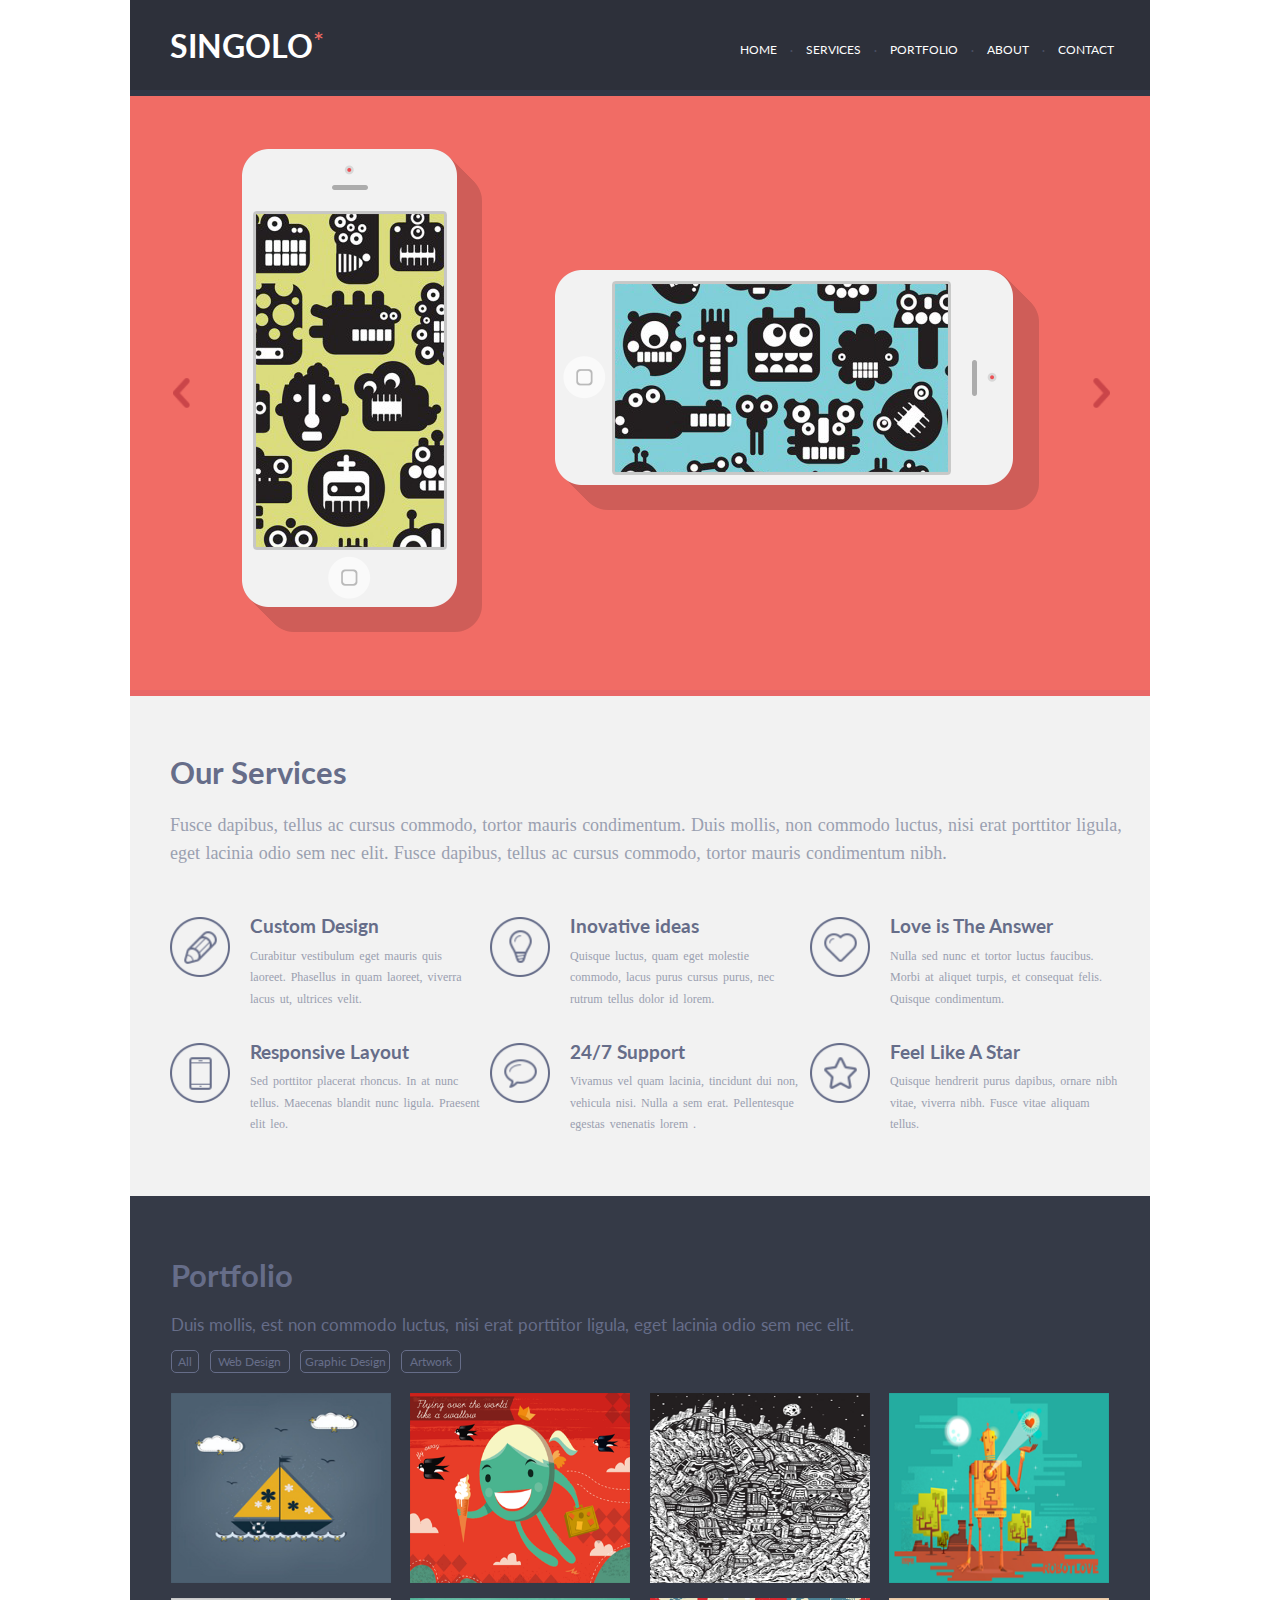
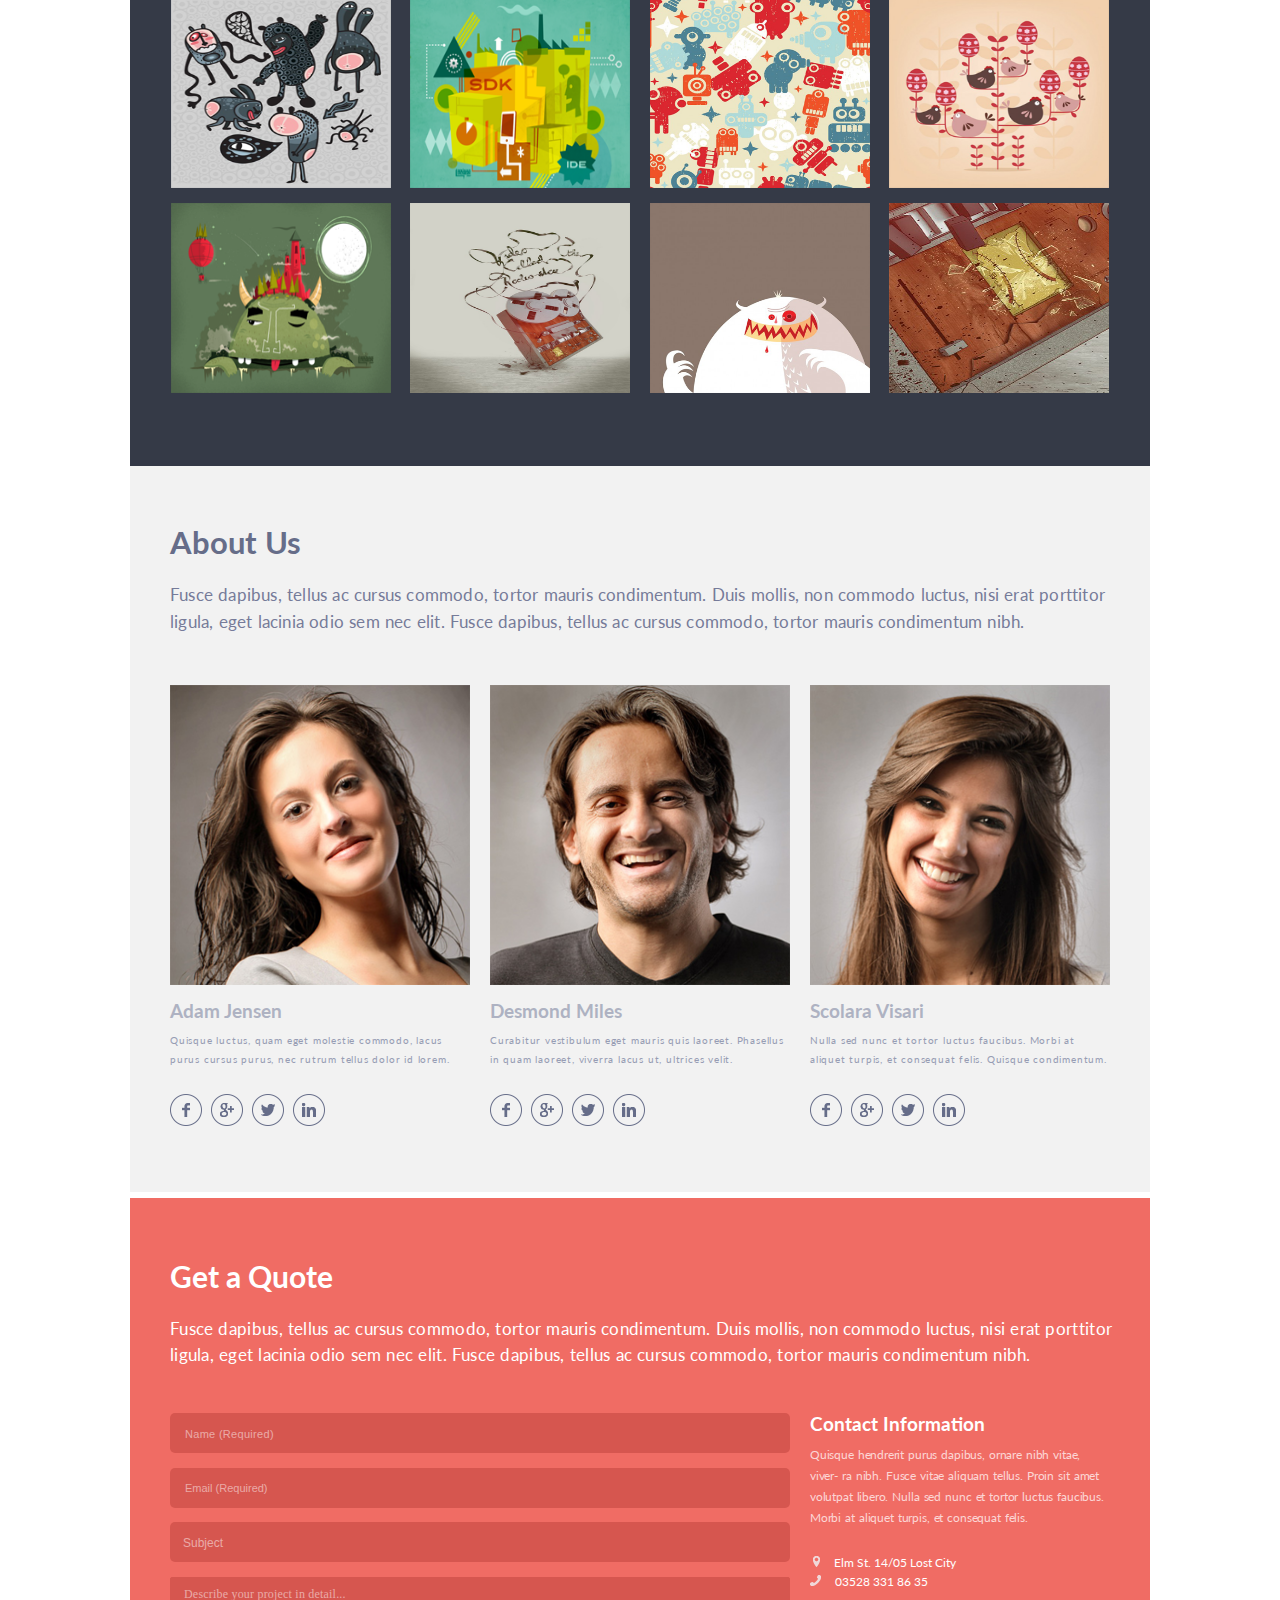
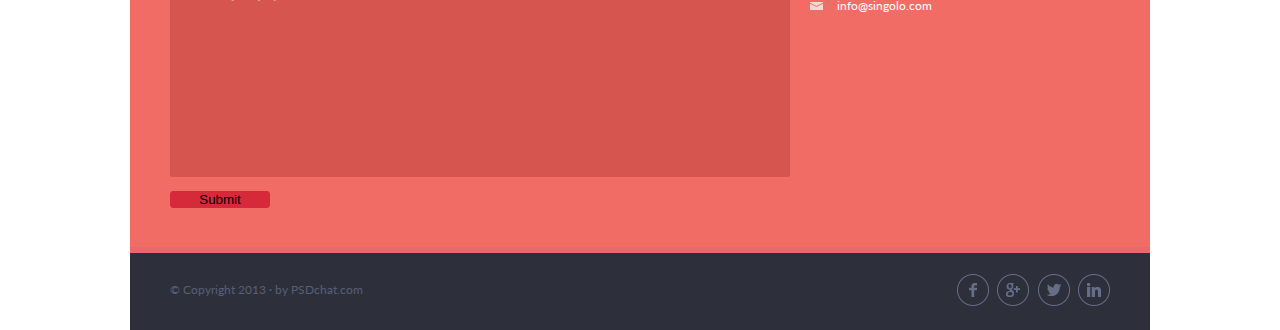
==== index.html @ 6104c2fb "All parts collected into one part" ====
<!DOCTYPE html>
<html lang="eng">
    <head>
        <meta charset="utf-8">
        <title>SINGOLO</title>
        <link rel="stylesheet" href="style.css">
        <link href="https://fonts.googleapis.com/css?family=Lato&display=swap" rel="stylesheet">
    </head>
    <body>
        <header class="navigation_section">
            <nav class="navigation_container"> 
                <div class="logo_name">
                    <h1>SINGOLO</h1>
                    <div>*</div>
                </div>
                <ul class="navigation_list">
                    <li><a href="#">HOME</a></li>
                    <li><a href="#">SERVICES</a></li>
                    <li><a href="#">PORTFOLIO</a></li>
                    <li><a href="#">ABOUT</a></li>
                    <li class="navigation_list-home"><a href="#">CONTACT</a></li>
                </ul>
            </nav>
        </header>
        <main>
            <section class="main_section-slides">
                <figure class="left_arrow_section">
                    <img src="./assets/chev.png" alt="chev" class="main-section_left-arrow">
                </figure>
                <figure class="main-section-phones">
                    <img src="./assets/iPhone123.png" alt="asd">
                </figure>
                <figure class="righ_arrow-section">
                    <img src="./assets/chevright.png" class="main-section_right-arrow">
                </figure>     
            </section>  
            <section class="service_box">
                <div class="services_main">
                    <div class="service_container">
                        <h2>Our Services</h2>
                        <article>
                            <p>
                                Fusce dapibus, tellus ac cursus commodo, 
                                tortor mauris condimentum. Duis mollis, 
                                non commodo luctus, nisi erat porttitor ligula, 
                                eget lacinia odio sem nec elit. Fusce dapibus, 
                                tellus ac cursus commodo, tortor mauris condimentum 
                                nibh.
                            </p>
                        </article>
                    </div>
                    <div class="service_section">
                        <ul class="service_section-list">
                            <li>
                                <img src="./assets/pen.png" alt="Pen">
                                <div>
                                    <h3>Custom Design</h3>
                                    <p>
                                        Curabitur vestibulum eget mauris quis laoreet. 
                                        Phasellus in quam laoreet, viverra lacus ut, 
                                        ultrices velit.
                                    </p>
                                </div>
                            </li>
                            <li>
                                <img src="./assets/idea.png" alt="idea">
                                <div>
                                    <h3>Inovative ideas</h3>
                                    <p>
                                        Quisque luctus, quam eget molestie commodo, 
                                        lacus purus cursus purus, nec rutrum tellus dolor 
                                        id lorem.
                                    </p>
                                </div>
                            </li>   
                            <li>
                                <img src="./assets/heart.png" alt="heart">
                                <div>
                                    <h3>Love is The Answer</h3>
                                    <p>
                                        Nulla sed nunc et tortor luctus faucibus.
                                        Morbi at aliquet turpis, 
                                        et consequat felis.
                                        Quisque condimentum.
                                    </p>
                                </div>
                            </li>
                            <li>
                                <img src="./assets/phone.png" alt="phone">
                                <div>
                                    <h3>Responsive Layout</h3>
                                    <p>
                                        Sed porttitor placerat rhoncus. 
                                        In at nunc tellus. 
                                        Maecenas blandit nunc ligula. 
                                        Praesent elit leo.
                                    </p>
                                </div>
                            </li>
                            <li>
                                <img src="./assets/chat.png" alt="chat">
                                <div>
                                    <h3>24/7 Support</h3>
                                    <p>
                                        Vivamus vel quam lacinia, 
                                        tincidunt dui non, 
                                        vehicula nisi. 
                                        Nulla a sem erat. 
                                        Pellentesque egestas venenatis lorem .
                                    </p>
                                </div>
                            </li>
                            <li>
                                <img src="./assets/star.png" alt="star">
                                <div>
                                    <h3>Feel Like A Star</h3>
                                    <p>
                                        Quisque hendrerit purus dapibus, 
                                        ornare nibh vitae, viverra nibh. 
                                        Fusce vitae aliquam tellus.
                                    </p>
                                </div>
                            </li>
                        </ul>
                    </div>
                </div>
            </section>
            <section class="portfollio_section">
                <div class="portfollion_container">
                    <h2>Portfolio</h2>
                    <p>
                        Duis mollis, est non commodo luctus,
                        nisi erat porttitor ligula, eget lacinia 
                        odio sem nec elit.
                    </p>
                    <ul class="portfollio_navigation-buttons">
                        <li class="portfollio_navigation-buttons-all">
                            <a href="#">All</a> 
                        </li>
                        <li class="portfollio_navigation-buttons-design">
                           <a href="#">Web Design</a> 
                        </li>
                        <li class="portfollio_navigation-buttons-graphic">
                           <a href="#">Graphic Design</a> 
                        </li>
                        <li class="portfollio_navigation-buttons-artwork">
                           <a href="#">Artwork</a>
                        </li>
                    </ul>
                    <ul class="portfollio_work-samples">
                        <li>
                            <img src="./assets/sheap.png" alt="sheap">
                        </li>
                        <li>
                            <img src="./assets/girl.png" alt="girl">
                        </li>
                        <li>
                            <img src="./assets/bigcity.png" alt="city">
                        </li>
                        <li>
                            <img src="./assets/robotlove.png" alt="robbot">
                        </li>
                        <li>
                            <img src="./assets/monsters1.png" alt="monsters">
                        </li>
                        <li>
                            <img src="./assets/city.png" alt="citybox">
                        </li>
                        <li>
                            <img src="./assets/robbots.png" alt="robbots">
                        </li>
                        <li>
                            <img src="./assets/birds.png" alt="birds">
                        </li>
                        <li>
                            <img src="./assets/monstercity.png" alt="monstercity">
                        </li>
                        <li>
                            <img src="./assets/boombox.png" alt="boombox">
                        </li>
                        <li>
                            <img src="./assets/crazymonster.png" alt="crazymonster">
                        </li>
                        <li>
                            <img src="./assets/oldsensor.png" alt="oldsensor">
                        </li>
                    </ul>
                </div>
                <div class="bottom_line"></div>
            </section>
            <section class="about_us-container">
                <h2>About Us</h2>
                <p class="about_us-description">
                    Fusce dapibus, tellus ac cursus commodo, 
                    tortor mauris condimentum. Duis mollis, 
                    non commodo luctus, nisi erat porttitor 
                    ligula, eget lacinia odio sem nec elit. 
                    Fusce dapibus, tellus ac cursus commodo, 
                    tortor mauris condimentum nibh.
                </p>
                <ul class="about_us-people">
                    <li>
                        <img src="./assets/adam.png" 
                        alt="adam">
                        <h3>Adam Jensen</h3>
                        <p>
                            Quisque luctus, quam eget molestie 
                            commodo, lacus purus cursus purus, 
                            nec rutrum tellus dolor id lorem.
                        </p>
                        <div>
                            <a href="#">
                                <img src="./assets/facebook.png" 
                                alt="facebook">
                            </a>
                            <a href="#">
                                <img src="./assets/google.png"
                                alt="google">
                            </a>
                            <a href="#">
                                <img src="./assets/twitter.png" 
                                alt="twitter">
                            </a>
                            <a href="#">
                                <img src="./assets/linkedin.png" 
                                alt="linkedin">
                            </a>
                        </div>
                    </li>
                    <li>
                        <img src="./assets/desmond1.png" alt="desmond1">
                        <h3>Desmond Miles</h3>
                        <p>
                            Curabitur vestibulum eget mauris 
                            quis laoreet. Phasellus in quam 
                            laoreet, viverra lacus ut, 
                            ultrices velit.
                        </p>
                        <div>
                            <a href="#">
                                <img src="./assets/facebook.png" 
                                alt="facebook">
                            </a>
                            <a href="#">
                                <img src="./assets/google.png"
                                alt="google">
                            </a>
                            <a href="#">
                                <img src="./assets/twitter.png" 
                                alt="twitter">
                            </a>
                            <a href="#">
                                <img src="./assets/linkedin.png" 
                                alt="linkedin">
                            </a>
                        </div>
                    </li>
                    <li>
                        <img src="./assets/scolara.png" alt="scolara">
                        <h3>Scolara Visari</h3>
                        <p>
                            Nulla sed nunc et tortor luctus 
                            faucibus. Morbi at aliquet turpis, 
                            et consequat felis. 
                            Quisque condimentum.
                        </p>
                        <div>
                            <a href="#">
                                <img src="./assets/facebook.png" 
                                alt="facebook">
                            </a>
                            <a href="#">
                                <img src="./assets/google.png"
                                alt="google">
                            </a>
                            <a href="#">
                                <img src="./assets/twitter.png" 
                                alt="twitter">
                            </a>
                            <a href="#">
                                <img src="./assets/linkedin.png" 
                                alt="linkedin">
                            </a>
                        </div>
                    </li>
                </ul>
            </section>
            <section class="quote-section">
                <h2 class="quote-title">Get a Quote</h2>
                <p class="quote-text">
                    Fusce dapibus, tellus ac cursus commodo, 
                    tortor mauris condimentum. Duis mollis, 
                    non commodo luctus, nisi erat porttitor ligula, 
                    eget lacinia odio sem nec elit. Fusce dapibus, 
                    tellus ac cursus commodo, tortor mauris condimentum nibh.
                </p>
                <div class="information-container">
                    <form class="contact-form" 
                        method="POST" target="_self">
                        <input id="Rname" name="name" type="text" 
                        required placeholder="Name (Required)">
                        <input  id="Remail" name="email" type="email" 
                        required placeholder="Email (Required)">
                        <input id="subject" name="subject" type="text" placeholder="Subject">
                        <textarea name="comment" class="comment-area" 
                        placeholder="Describe your project in detail..."></textarea>
                        <button class="information-container_button">
                            Submit
                        </button>
                    </form>
                    <div class="contact-information_section">
                        <article class="contact-information_text">
                            <h3>Contact Information</h3>
                            <p>
                                Quisque hendrerit purus dapibus, 
                                ornare nibh vitae, viver- ra nibh. 
                                Fusce vitae aliquam tellus. 
                                Proin sit amet volutpat libero. 
                                Nulla sed nunc et tortor luctus faucibus. 
                                Morbi at aliquet turpis, et consequat felis. 
                            </p>
                        </article>
                        <ul class="contact-container_list">
                            <li>
                                <img class="location" src="./assets/location.png" 
                                alt="location">
                                <a href="#">Elm St. 14/05 Lost City </a>
                            </li>
                            <li>
                                <img src="./assets/phone1.png"
                                alt="phone">
                                <a href="tel:03528 331 86 35">03528 331 86 35</a>
                            </li>
                            <li  class="mail">
                                <img src="./assets/mail.png" 
                                alt="mail">
                                <a href="mailto:info@singolo.com">info@singolo.com</a>
                            </li>
                        </ul>
                    </div>
                </div>
            </section>
        </main>
        <footer>
            <div class="footer-container">
                <p>© Copyright 2013 · by PSDchat.com</p>
                <ul class="footer-contacts">
                    <a href="#">
                        <img src="./assets/facebook.png" 
                        alt="facebook">
                    </a>
                    <a href="#">
                        <img src="./assets/google.png"
                        alt="google">
                    </a>
                    <a href="#">
                        <img src="./assets/twitter.png" 
                        alt="twitter">
                    </a>
                    <a href="#">
                        <img src="./assets/linkedin.png" 
                        alt="linkedin">
                    </a>
                </ul>
            </div>
        </footer> 
    </body>
</html>
---- style.css ----
* {
    box-sizing: border-box;
    margin: 0;
    padding: 0;
}


body {
    display: flex;
    margin: 0 auto;
    flex-direction: column;
    width: 1020px;
    font-family: 'Lato';
}

.navigation_section {
    height: 96px;
    background-color: #323746;
}

.logo_name {
    display: flex;
}

.logo_name h1 {
    color: white;
}


.logo_name div {
    font-size: 1.6em;
    color: #F06C64;
}

.navigation_container {
    height: 90px;
    background-color: #2D303A;
    display: flex;
    justify-content: space-between;
    align-items: center;
    padding: 0px 40px;
}

.navigation_list {
    display: flex;
    justify-content: space-between;
    width: 375px;
    list-style: none;
    margin-top: 5px;
    padding-left: 5px;
}

.navigation_list li ::after {
    list-style: none;
    content: "\2022";
    position: relative;
    bottom: 1px;
    font-size: 5px;
    text-align: center;
    color: rgb(73, 78, 98); 
    padding: 0px 13.5px 0px 12.5px;
}

.navigation_list-home   ::after {
    display: none;
}

.navigation_list li a {
    font-size: 12px;
    color: white;
    text-decoration: none;
}

.navigation_list li  :hover {
    color: #F06C64;
    transition: 0.1s ease-in-out all;
}

.main_section-slides {
    display: flex;
    justify-content: space-around;
    align-items: center;
    height: 600px;
    background-color: #F16C65;
    border-bottom: 6px #E96767 solid ;
}

.main-section-phones {
    display: flex;
    align-items: center;
    padding: 9px 2px 0px 0px;
}

.left_arrow_section {
    height: 30px;
    width: 30px;
    margin-left: 23px;
}

.righ_arrow-section {
    height: 30px;
    width: 30px;
    margin-right: 8px;
}

.main-section_left-arrow {
    height: 30px;
    font-weight: bold;
}

.main-section_right-arrow {
    height: 30px;
    font-weight: bold;
}

.righ_arrow-section :hover {
    cursor: pointer;
    background-color: rgba(240,240,240, 0.3);
}

.left_arrow_section :hover {
    cursor: pointer;
    background-color: rgba(240,240,240, 0.3);
}


.service_box {
    height: 500px;
    padding: 57px 20px 57px 40px;
    background-color: #F2F2F2;
}

.service_container h2 {
    font-size: 31px;
    color: #666D89;
}

.service_container article p {
    font-family: Lato Light;
    font-size: 18px;
    margin: 20px 0px 50px 0px;
    line-height: 28px;
    word-spacing: 0.9px;
    color: #9AA0B0;
}

.service_section {
    width: 100%;
}

.service_section-list {
    display: flex;
    flex-wrap: wrap;
}

.service_section-list li {
    display: flex;
    max-width: 310px;
    min-height: 85px;
    margin: 0px 10px 32px 0px;
}

.service_section-list li div h3 {
    color: #666D89;
    line-height: 1;
    margin-bottom: 10px;
}

.service_section-list li div p {
    font-family: Lato Regular;
    font-size: 12px;
    word-spacing: 2px;
    line-height: 1.8;
    color: #9AA0B0;
}

.service_section-list li img {
    margin-right: 20px;
    width: 60px;
    height: 60px;
}

.portfollio_section {
    background-color: #2D2F3B;
}

.portfollion_container {
    padding: 62px 41px 45px 41px;
    height: 870px;
}


.portfollio_section h2 {
    font-size: 31px;
    color: #666D89;
}

.portfollio_section p {
    font-size: 17px;
    margin: 20px 0px 14px 0px;
    word-spacing: 1.1px;
    color: #666D89;
}

.portfollio_navigation-buttons {
    width: 290px;
    display: flex;
    list-style-type: none;
    justify-content: space-between;
}

.portfollio_navigation-buttons li {
    border: 1px #666D89 solid;
    border-radius: 5px;
    font-size: 12px;
}

.portfollio_navigation-buttons li :hover {
    border: 1px white solid;
    color: white;
    border-radius: 5px;
    transition: 0.1s ease-in-out all;
}

.portfollio_navigation-buttons-all {
    width: 28px;
    height: 23px;
}

.portfollio_navigation-buttons-design {
    width: 80px;
}

.portfollio_navigation-buttons-graphic {
    width: 90px;
}

.portfollio_navigation-buttons-artwork {
    width: 60px;
}

.portfollio_navigation-buttons li a {
    text-decoration: none;
    color: #676E89;
    width: 100%;
    height: 100%;
    display: flex;
    justify-content: center;
    align-items: center;
}

.portfollio_work-samples {
    display: flex;
    justify-content: space-between;
    flex-wrap: wrap;
    list-style-type: none; 
}

.portfollio_work-samples li {
    margin-bottom: 18px;
}

.portfollio_work-samples li img {
    width: 220px;
    height: 192px;
}

.bottom_line {
    height: 6px;
    background-color: #323746;
    width: 100%;
}

.about_us-container {
    height: 735px;
    padding: 57px 40px;
    background-color: #F2F2F2;
    border-bottom: 6px white solid;
}

.about_us-container h2 {
    font-size: 31px;
    color: #666D89;
}

.about_us-description {
    font-size: 17px;
    padding: 20px 0px 50px 0px;
    line-height: 27px;
    word-spacing: 1px;
    letter-spacing: 0.2px;
    color: #767B99;
}

.about_us-people {
    display: flex;
    justify-content: space-between;
    list-style: none;
}

.about_us-people li {
    display: flex;
    flex-direction: column;
    width: 300px;
}

.about_us-people li img {
    width: 300px;
    height: auto;
}

.about_us-people li h3 {
    margin 15px 0px 9px 0px;
    color: #AEB2C2;
}

.about_us-people li  p {
    font-size: 10px;
    letter-spacing: 0.8px;
    line-height: 19px;
    color: #979DB4;
}

.about_us-people li div {
    display: flex;
    justify-content: space-between;
    width: 155px;
    padding-top: 25px;
}

.about_us-people li div a {
    text-decoration: none;
}

.about_us-people li div a img {
    width: 32px;
    height: 32px;
}

.about_us-people li div a img:hover {
    background-color: #C7CFF2;
    border-radius: 31px;
}

.portfollio_section {
    background-color: #323746;
    height: 870px;
}

.portfollion_container {
    height: 864px;
    padding: 60px 41px 45px 41px;
    background-color: #353a47;
}

.portfollion_container h2 {
    font-size: 31px;
    color: #666D89;
}

.portfollion_container p {
    font-size: 17px;
    margin: 20px 0px 15px 0px;
    word-spacing: 1.1px;
    color: #666D89;
}

.portfollio_navigation-buttons {
    width: 290px;
    display: flex;
    list-style-type: none;
    justify-content: space-between;
}

.portfollio_navigation-buttons li {
    border: 1px #666D89 solid;
    border-radius: 5px;
    font-size: 12px;
}

.portfollio_navigation-buttons li :hover {
    border: 1px white solid;
    color: white;
    border-radius: 5px;
    transition: 0.1s ease-in-out all;
}

.portfollio_navigation-buttons-all {
    width: 28px;
    height: 23px;
}

.portfollio_navigation-buttons-design {
    width: 80px;
}

.portfollio_navigation-buttons-graphic {
    width: 90px;
}

.portfollio_navigation-buttons-artwork {
    width: 60px;
}

.portfollio_navigation-buttons li a {
    text-decoration: none;
    color: #676E89;
    width: 100%;
    height: 100%;
    display: flex;
    justify-content: center;
    align-items: center;
}

.portfollio_work-samples {
    display: flex;
    justify-content: space-between;
    flex-wrap: wrap;
    list-style-type: none;
    padding-top: 20px;  
}

.portfollio_work-samples li {
    margin-bottom: 12px;
}

.portfollio_work-samples li img {
    width: 220px;
    height: 190px;
}

.about_us-container {
    height: 732px;
  }
  
  .about_us-section {
    height: 729px;
    padding: 57px 40px;
    background-color: #F2F2F2;
  }
  
  .about_us-container h2 {
    font-size: 31px;
    color: #666D89;
  }
  
  .about_us-description {
    font-size: 17px;
    padding: 20px 0px 50px 0px;
    line-height: 27px;
    word-spacing: 1px;
    letter-spacing: 0.2px;
  }
  
  .about_us-people {
    display: flex;
    justify-content: space-between;
    list-style: none;
  }
  
  .about_us-people li {
    display: flex;
    flex-direction: column;
    width: 300px;
  }
  
  .about_us-people li img {
    width: 300px;
    height: auto;
  }
  
  .about_us-people li h3 {
    padding: 15px 0px 9px 0px;
    color: #AEB2C2;
  }
  
  .about_us-people li  p {
    font-size: 10px;
    letter-spacing: 0.8px;
    line-height: 19px;
    color: #979DB4;
  }
  
  .about_us-people li div {
    display: flex;
    justify-content: space-between;
    width: 155px;
    padding-top: 25px;
  }
  
  .about_us-people li div a {
    text-decoration: none;
  }
  
  .about_us-people li div a img {
    width: 32px;
    height: 32px;
}
  

.quote-section {
    color: white;
    height: 655px;
    background-color: #F06C64;
    border-bottom: 6px solid #EA676B;
    padding: 60px 40px;
}

.quote-title {
    font-size: 30px;
}

.quote-text {
    margin: 22px 0px 45px 0px;
    width: 945px;
    line-height: 26px;
    word-spacing: 0.7px;
    letter-spacing: 0.3px;
    font-size: 17px;
}

.information-container {
    display: flex;
}

.contact-form {
    display: flex;
    flex-direction: column;
    justify-content: space-between;
    height: 395px;  
}

.contact-form input {
    border-radius: 5px;
    border: 0px solid #D6564F;
    background-color: #D6564F;
    width: 620px;
    height: 40px;
}

#Rname::-webkit-input-placeholder{
    color:rgba(255,255,255, 0.5);
    padding-left: 15px;
    font-size: 11px;
    letter-spacing: 0.3px;
}

#Remail::-webkit-input-placeholder {
    color:rgba(255,255,255, 0.5);
    padding-left: 15px;
    font-size: 11px;   
}

#subject::-webkit-input-placeholder {
    color:rgba(255,255,255, 0.5);
    padding-left: 13px;
    font-size: 12px;  
}

.contact-form textarea {
    border-radius: 2px;
    border: 1px solid #D6564F;
    background-color: #D6564F;
    height: 200px;   
    resize: none;
}

.contact-form textarea::-webkit-input-placeholder {
    color:rgba(255,255,255, 0.5);
    padding-top: 9px;
    padding-left: 13px;
    font-size: 12px;   
    font-family: 'Lato Light';
    letter-spacing: 0.2px;
}

.information-container_button {
    border-radius: 3px;
    border: 1px solid #D62A3B;
    width: 100px;
    background-color: #D62A3B;
}

.information-container_button:hover {
    cursor: pointer;
    background-color: red;
    color: white;
    transition: 0.5s ease-in-out all;
}

.contact-information_section {
    width: 305px;
    height: 195px;
    margin-left: 20px;
}

.contact-information_text p {
    margin-top: 9px;
    font-size: 12px;
    line-height: 21px;
    color: rgb(252,214,213);
    letter-spacing: -0.2px;
    word-spacing: 1.4px;
}

.contact-container_list {
    margin-top: 23px;
    display: flex;
    flex-direction: column;
    list-style: none;
}

.location {
    margin-left: 3px;
}

.mail {
    margin-top: 5px;
}

.contact-container_list img {
   margin-right: 10px;
}

.contact-container_list a {
    text-decoration: none;
    color: white;
    font-size: 12px;
}

.footer-container {
    padding: 0 40px;
    display: flex;
    justify-content: space-between;
    align-items: center;
    height: 77px;
    background-color: rgb(45,48,58);
}

.footer-container p {
    margin: 0px 5px 5px 0px;
    font-size: 12px;
    color: rgb(88,94,117);
}

.footer-contacts {
    width: 153px;
    display: flex;
    justify-content: space-between;
}

.footer-contacts img:hover {
    background-color: rgb(32,34,58);
    border-radius: 31px;
}
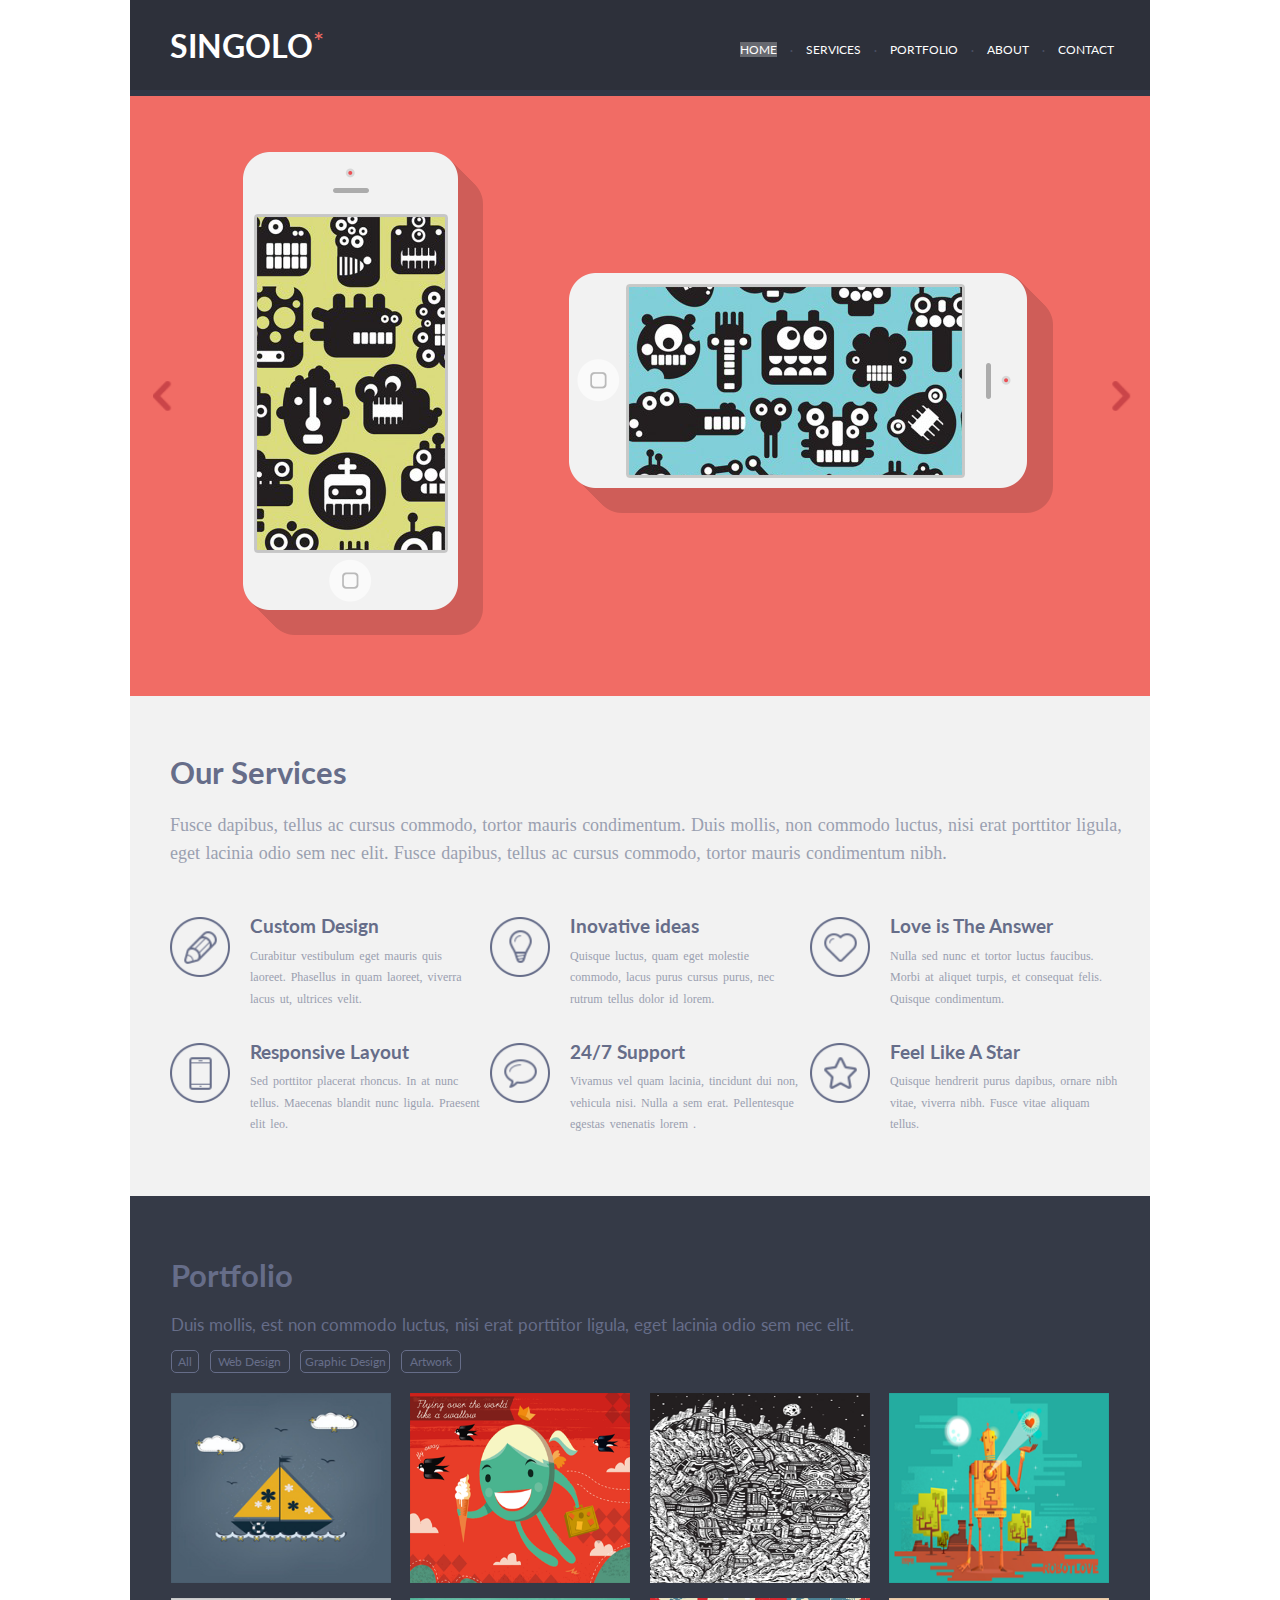
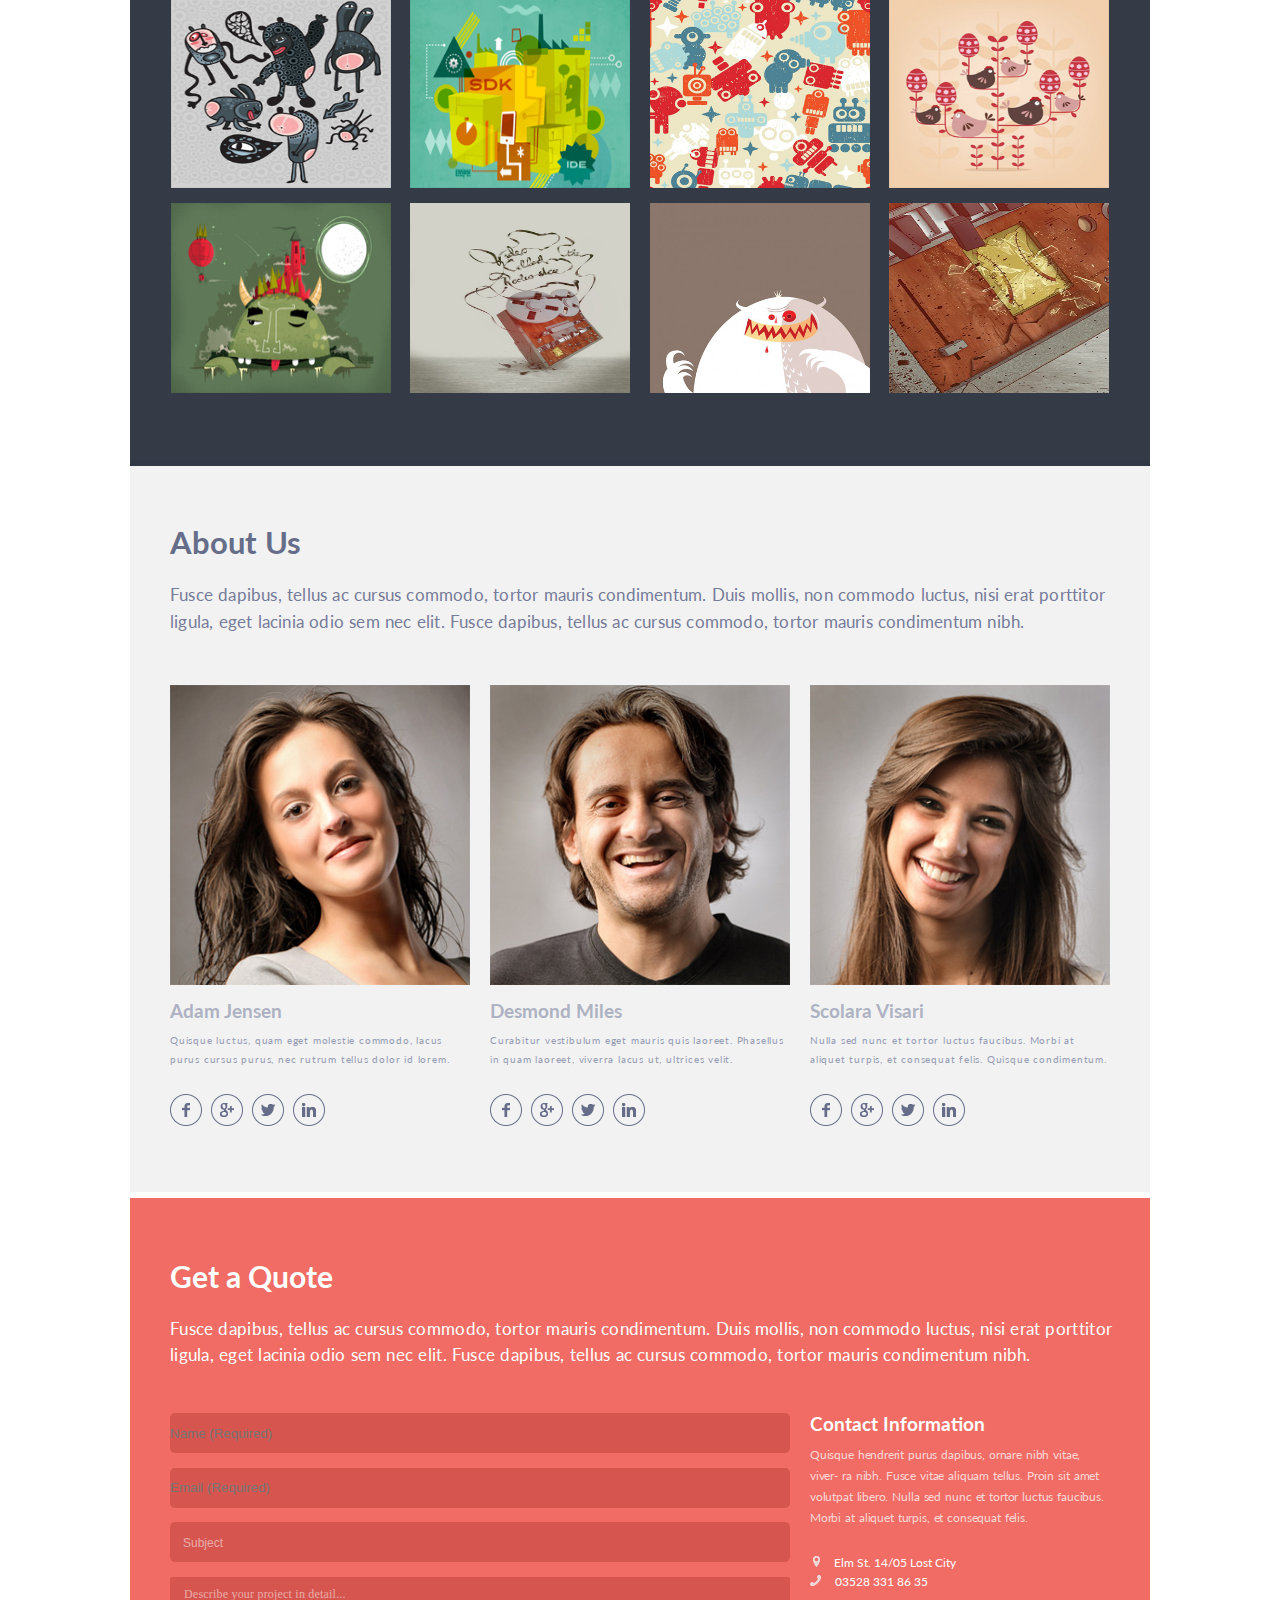
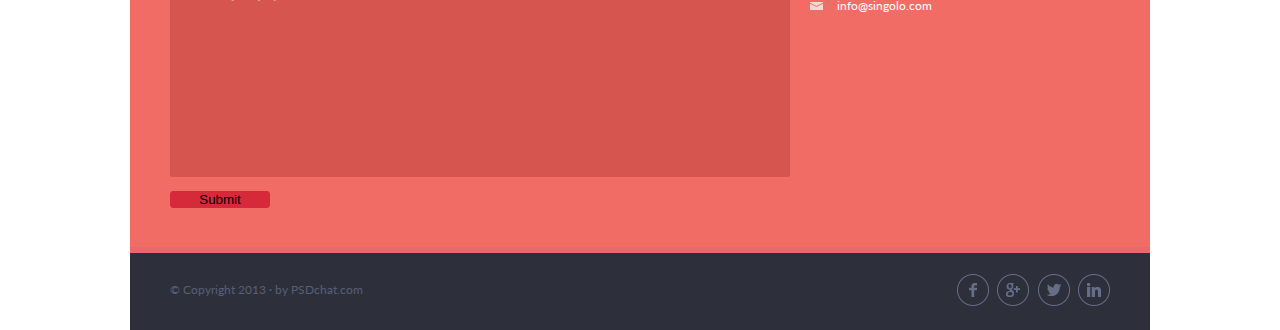
==== commit 415a51af: "Add: Singolo DOM (slider, random portfolio, popUP)" ====
--- a/index.html
+++ b/index.html
@@ -13,28 +13,38 @@
                     <h1>SINGOLO</h1>
                     <div>*</div>
                 </div>
-                <ul class="navigation_list">
-                    <li><a href="#">HOME</a></li>
-                    <li><a href="#">SERVICES</a></li>
-                    <li><a href="#">PORTFOLIO</a></li>
-                    <li><a href="#">ABOUT</a></li>
-                    <li class="navigation_list-home"><a href="#">CONTACT</a></li>
+                <ul id="menu" class="navigation_list">
+                    <li><a class="navigation_list-active" href="#">HOME</a></li>
+                    <li><a href="#service_box">SERVICES</a></li>
+                    <li><a href="#portfollion_container">PORTFOLIO</a></li>
+                    <li><a href="#about_us-container">ABOUT</a></li>
+                    <li class="navigation_list-home"><a href="#quote-section">CONTACT</a></li>
                 </ul>
             </nav>
         </header>
         <main>
             <section class="main_section-slides">
                 <figure class="left_arrow_section">
-                    <img src="./assets/chev.png" alt="chev" class="main-section_left-arrow">
+                    <img id="left-arrow" src="./assets/chev.png" alt="chev" class="main-section_left-arrow">
                 </figure>
-                <figure class="main-section-phones">
-                    <img src="./assets/iPhone123.png" alt="asd">
+                <figure id="firstFigure" class="main-section-phones">
+                    <img id="leftPhone" 
+                    data-next-img="iPhone-Vertical-offscreen.png" 
+                    class="vertical-phone" 
+                    src="./assets/iPhone-Vertical.png" alt="phone1"> 
+                    <img id="horizontal-phone" class="horizontal-phone"
+                    data-next-img="iPhone-Horizontal-offscreen.png"
+                    src="./assets/iPhone-Horizontal1.png" 
+                    alt="phone">
                 </figure>
-                <figure class="righ_arrow-section">
+                <figure id="secondFigure" class="second-slider hidden">
+                    <img src="./assets/Slider.png" alt="Slider">
+                </figure>     
+                <figure id="right-arrow" class="right_arrow-section">
                     <img src="./assets/chevright.png" class="main-section_right-arrow">
-                </figure>     
+                </figure>
             </section>  
-            <section class="service_box">
+            <section id="service_box" class="service_box">
                 <div class="services_main">
                     <div class="service_container">
                         <h2>Our Services</h2>
@@ -126,25 +136,25 @@
                 </div>
             </section>
             <section class="portfollio_section">
-                <div class="portfollion_container">
+                <div id='portfollion_container' class="portfollion_container">
                     <h2>Portfolio</h2>
                     <p>
                         Duis mollis, est non commodo luctus,
                         nisi erat porttitor ligula, eget lacinia 
                         odio sem nec elit.
                     </p>
-                    <ul class="portfollio_navigation-buttons">
+                    <ul id="portfollio"  class="portfollio_navigation-buttons">
                         <li class="portfollio_navigation-buttons-all">
-                            <a href="#">All</a> 
+                            <a href="#portfollion_container">All</a> 
                         </li>
                         <li class="portfollio_navigation-buttons-design">
-                           <a href="#">Web Design</a> 
+                           <a href="#portfollion_container">Web Design</a> 
                         </li>
                         <li class="portfollio_navigation-buttons-graphic">
-                           <a href="#">Graphic Design</a> 
+                           <a href="#portfollion_container">Graphic Design</a> 
                         </li>
                         <li class="portfollio_navigation-buttons-artwork">
-                           <a href="#">Artwork</a>
+                           <a href="#portfollion_container">Artwork</a>
                         </li>
                     </ul>
                     <ul class="portfollio_work-samples">
@@ -188,7 +198,7 @@
                 </div>
                 <div class="bottom_line"></div>
             </section>
-            <section class="about_us-container">
+            <section id="about_us-container" class="about_us-container">
                 <h2>About Us</h2>
                 <p class="about_us-description">
                     Fusce dapibus, tellus ac cursus commodo, 
@@ -285,7 +295,7 @@
                     </li>
                 </ul>
             </section>
-            <section class="quote-section">
+            <section id="quote-section" class="quote-section">
                 <h2 class="quote-title">Get a Quote</h2>
                 <p class="quote-text">
                     Fusce dapibus, tellus ac cursus commodo, 
@@ -296,15 +306,15 @@
                 </p>
                 <div class="information-container">
                     <form class="contact-form" 
-                        method="POST" target="_self">
-                        <input id="Rname" name="name" type="text" 
+                        target="_self">
+                        <input class="contact_form-input" id="contactName" name="name" type="text" 
                         required placeholder="Name (Required)">
-                        <input  id="Remail" name="email" type="email" 
+                        <input class="contact_form-input"  id="contactEmail" name="email" type="email" 
                         required placeholder="Email (Required)">
-                        <input id="subject" name="subject" type="text" placeholder="Subject">
-                        <textarea name="comment" class="comment-area" 
+                        <input class="contact_form-input" id="subject" name="subject" type="text" placeholder="Subject">
+                        <textarea class="contact_form-input" id="contactDescription" name="comment" class="comment-area" 
                         placeholder="Describe your project in detail..."></textarea>
-                        <button class="information-container_button">
+                        <button id="contactFormButton" class="information-container_button">
                             Submit
                         </button>
                     </form>
@@ -364,5 +374,16 @@
                 </ul>
             </div>
         </footer> 
+        <div class="modal_section-wrapper">
+            <div id="modalSection" class="modal_section hidden">
+                <div class="modal_window">
+                    <h2 class="modal_window-head">Письмо отправлено</h2>
+                    <div id="modalSubject"></div>
+                    <div id="modalMessage"></div>
+                    <button id="modalWindowButton" class="modal_window-button">Ok</button>
+                </div>
+            </div>
+        </div>
+        <script src="./script.js"></script>
     </body>
 </html>--- a/style.css
+++ b/style.css
@@ -50,7 +50,12 @@
     padding-left: 5px;
 }
 
-.navigation_list li ::after {
+.navigation_list-active {
+    background-color: rgba(240,240,240, 0.3);
+    color: white;
+}
+
+.navigation_list li::after {
     list-style: none;
     content: "\2022";
     position: relative;
@@ -61,7 +66,7 @@
     padding: 0px 13.5px 0px 12.5px;
 }
 
-.navigation_list-home   ::after {
+.navigation_list-home::after {
     display: none;
 }
 
@@ -77,30 +82,56 @@
 }
 
 .main_section-slides {
-    display: flex;
-    justify-content: space-around;
+    position: relative;
+    display: flex;
+    justify-content: space-between;
     align-items: center;
     height: 600px;
     background-color: #F16C65;
-    border-bottom: 6px #E96767 solid ;
 }
 
 .main-section-phones {
     display: flex;
     align-items: center;
-    padding: 9px 2px 0px 0px;
+    width: 810px;
+    justify-content: space-between;
+}
+
+.hidden {
+    display: none !important;
+}
+
+.black-phone {
+    position: absolute;
+    top: 214px;
+    left: 290px;
+    height: 333px;
+    width: 189px;
+    background-color: black;
+}
+
+.vertical-phone {
+    margin-bottom: 5px;
+    cursor: pointer;
+}
+
+.horizontal-phone {
+    margin: 0px 0px 6px 58px;
+    cursor: pointer;
 }
 
 .left_arrow_section {
     height: 30px;
     width: 30px;
     margin-left: 23px;
-}
-
-.righ_arrow-section {
+    z-index: 1;
+}
+
+.right_arrow-section {
     height: 30px;
     width: 30px;
     margin-right: 8px;
+    z-index: 1;
 }
 
 .main-section_left-arrow {
@@ -123,6 +154,11 @@
     background-color: rgba(240,240,240, 0.3);
 }
 
+.second-slider {
+    display: flex;
+    height: 100%;
+    position: absolute;
+}
 
 .service_box {
     height: 500px;
@@ -215,6 +251,7 @@
     font-size: 12px;
 }
 
+
 .portfollio_navigation-buttons li :hover {
     border: 1px white solid;
     color: white;
@@ -263,6 +300,10 @@
 .portfollio_work-samples li img {
     width: 220px;
     height: 192px;
+}
+
+.portfollio_click {
+    border: 5px #F06C64 solid;
 }
 
 .bottom_line {
@@ -530,6 +571,7 @@
     height: 395px;  
 }
 
+
 .contact-form input {
     border-radius: 5px;
     border: 0px solid #D6564F;
@@ -588,6 +630,51 @@
     transition: 0.5s ease-in-out all;
 }
 
+.modal_section-wrapper {
+    position: fixed;
+    pointer-events: none;
+    width: 100%;
+    height: 100%;
+}
+
+
+.modal_section {
+    width: 1020px;
+    height: 100%;
+    display: flex;
+    flex-direction: column;
+    justify-content: center;
+    align-items: center;
+    background-color: rgba(45,48,58, 0.5);
+}
+
+.modal_window {
+    display: flex;
+    justify-content: space-around;
+    flex-direction: column;
+    width: 600px;
+    height: 300px;
+    background-color: white;
+    border: 5px gray solid;
+    border-radius: 4px;
+    color: black;
+    padding: 10px 20px;
+}
+
+.modal_window-head {
+    font-size: 1.2rem;
+}
+
+.modal_window-button {
+    pointer-events: all;
+    width: 100px;
+    height: 20px;
+    margin: 0 auto;
+    background-color: rgb(92, 179, 92);
+    border-radius: 7px;
+    cursor: pointer;
+}
+
 .contact-information_section {
     width: 305px;
     height: 195px;
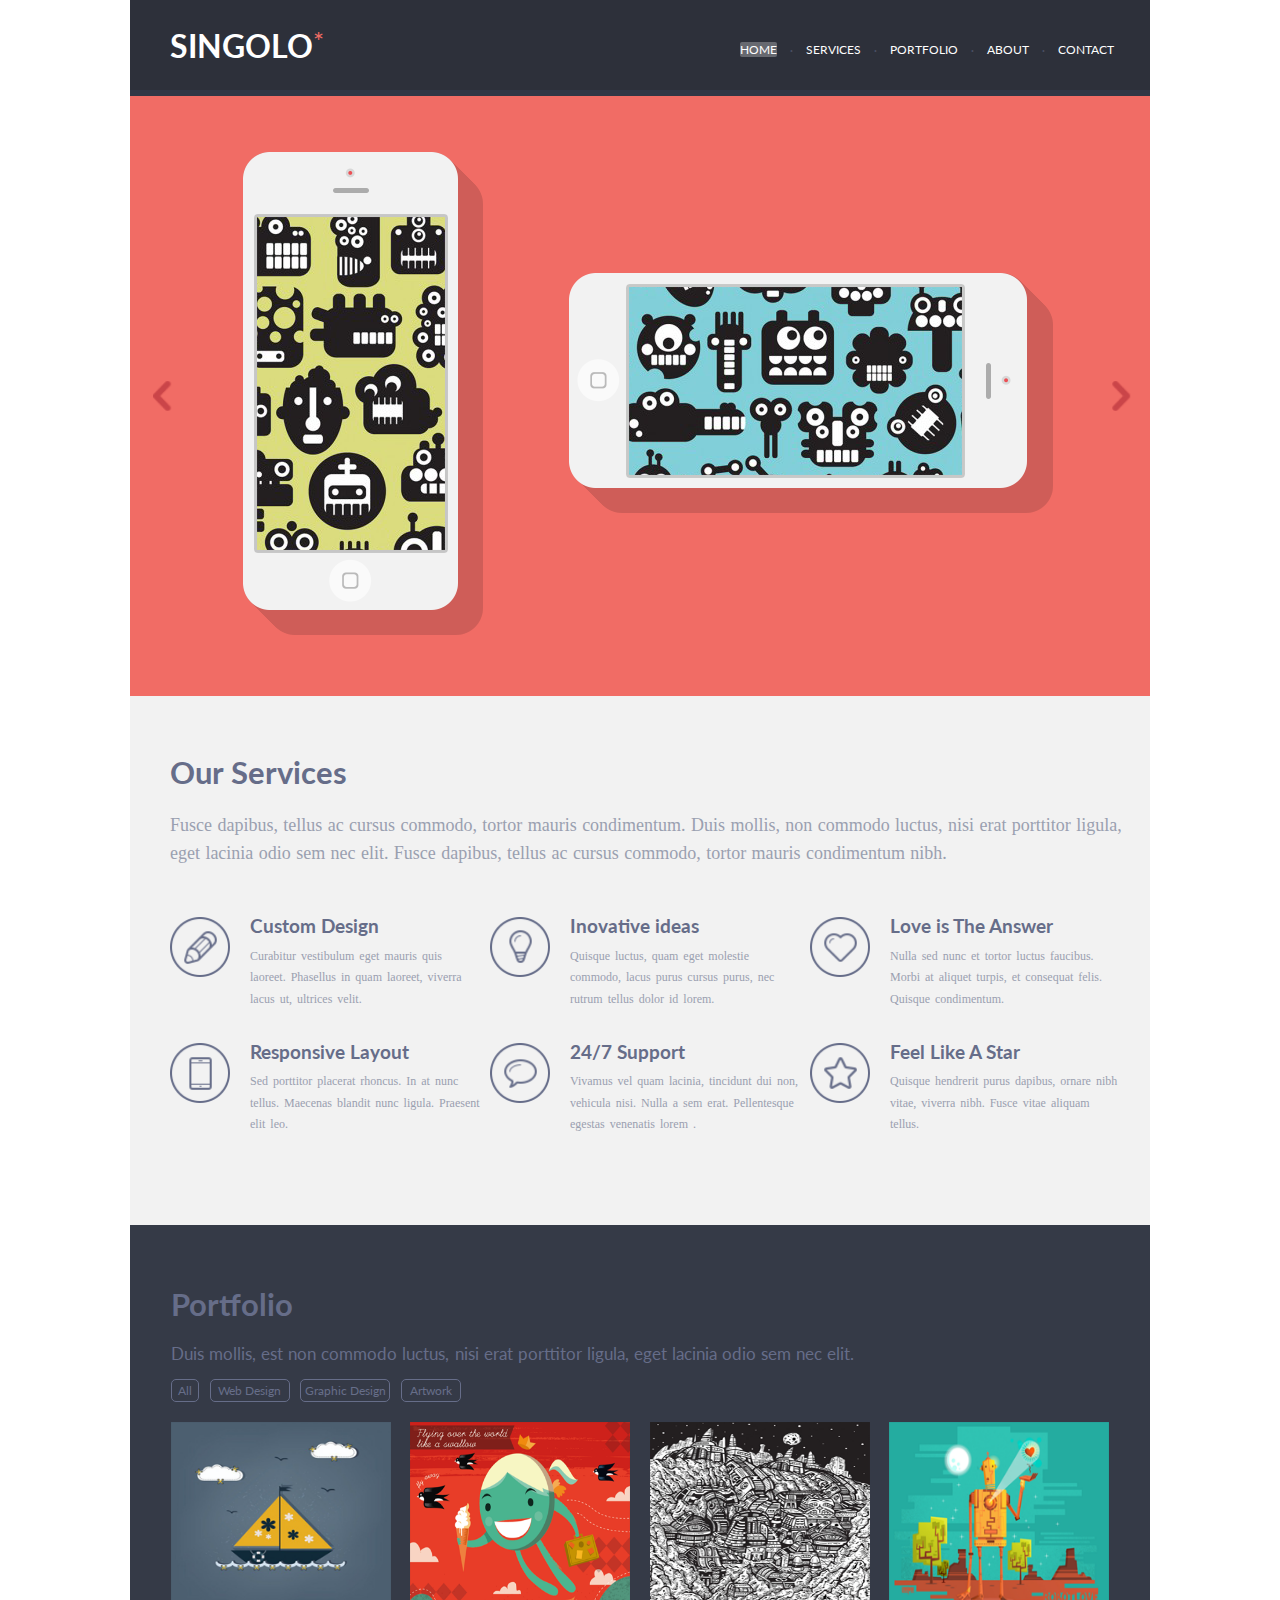
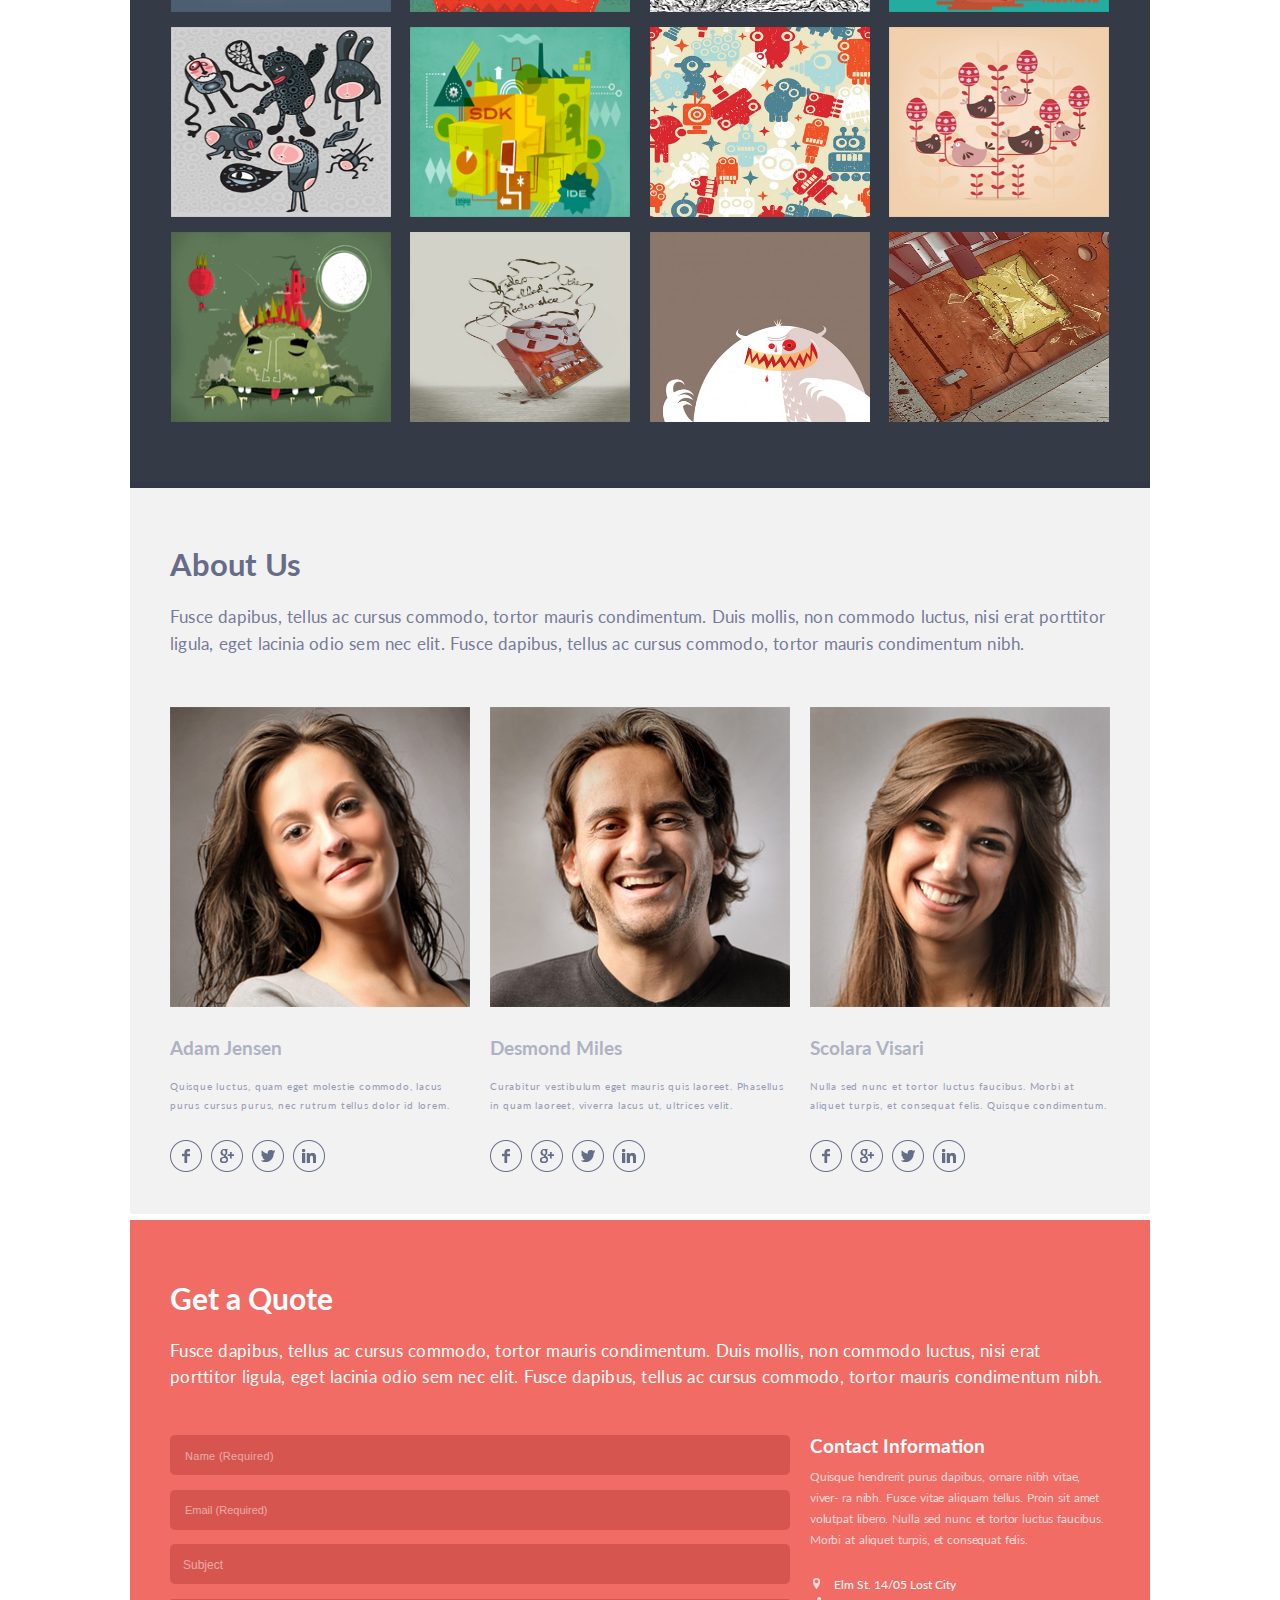
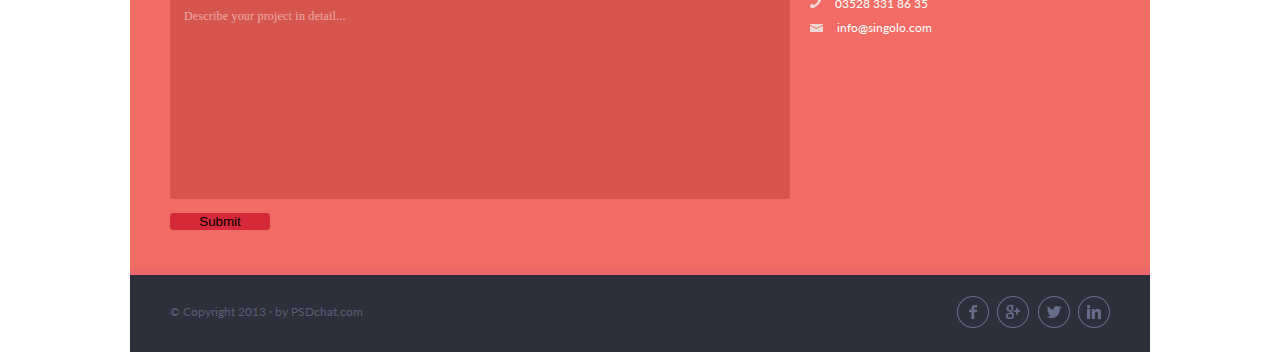
==== commit c47ee302: "Add: Singolo DOM & singolo responsive, form with modal window slider, media rules for task Singolo r" ====
--- a/index.html
+++ b/index.html
@@ -7,8 +7,33 @@
         <link href="https://fonts.googleapis.com/css?family=Lato&display=swap" rel="stylesheet">
     </head>
     <body>
+        <div id="burger-menu_section" class="burger-menu_section close-slide_menu">
+            <div id="burger-menu_slider" class="burger-menu_slider">
+                <div class="burger-menu_slider-header">
+                    <figure id="burger-menu_vertical" class="vertical-burger-menu">
+                        <img  src="./assets/Burger-menu-icon-vertical.svg" alt="burger-menu">
+                    </figure>
+                    <div class="burger-logo_name">
+                        <h1>SINGOLO</h1>
+                        <div>*</div>
+                    </div>
+                </div>
+                <div class="burger-menu_navigation">
+                    <ul class="burger-menu_list">
+                        <li><a href="#">HOME</a></li>
+                        <li><a href="#">SERVICES</a></li>
+                        <li><a href="#">PORTFOLIO</a></li>
+                        <li><a href="#">ABOUT</a></li>
+                        <li><a href="#">CONTACT</a></li>
+                    </ul>
+                </div>
+            </div>
+        </div>
         <header class="navigation_section">
             <nav class="navigation_container"> 
+                <figure class="horizontal-burger-menu">
+                    <img id="burger-menu" class="burger-menu__image" src="./assets/Burger-menu-icon.svg" alt="burger-menu">
+                </figure>
                 <div class="logo_name">
                     <h1>SINGOLO</h1>
                     <div>*</div>
@@ -16,7 +41,7 @@
                 <ul id="menu" class="navigation_list">
                     <li><a class="navigation_list-active" href="#">HOME</a></li>
                     <li><a href="#service_box">SERVICES</a></li>
-                    <li><a href="#portfollion_container">PORTFOLIO</a></li>
+                    <li><a href="#portfollio_container">PORTFOLIO</a></li>
                     <li><a href="#about_us-container">ABOUT</a></li>
                     <li class="navigation_list-home"><a href="#quote-section">CONTACT</a></li>
                 </ul>
@@ -25,7 +50,7 @@
         <main>
             <section class="main_section-slides">
                 <figure class="left_arrow_section">
-                    <img id="left-arrow" src="./assets/chev.png" alt="chev" class="main-section_left-arrow">
+                    <img id="left-arrow"  src="./assets/chev.png" alt="chev" class="main-section_left-arrow">
                 </figure>
                 <figure id="firstFigure" class="main-section-phones">
                     <img id="leftPhone" 
@@ -136,7 +161,7 @@
                 </div>
             </section>
             <section class="portfollio_section">
-                <div id='portfollion_container' class="portfollion_container">
+                <div id='portfollio_container' class="portfollio_container">
                     <h2>Portfolio</h2>
                     <p>
                         Duis mollis, est non commodo luctus,
@@ -145,16 +170,16 @@
                     </p>
                     <ul id="portfollio"  class="portfollio_navigation-buttons">
                         <li class="portfollio_navigation-buttons-all">
-                            <a href="#portfollion_container">All</a> 
+                            <a href="#portfollio_container">All</a> 
                         </li>
                         <li class="portfollio_navigation-buttons-design">
-                           <a href="#portfollion_container">Web Design</a> 
+                           <a href="#portfollio_container">Web Design</a> 
                         </li>
                         <li class="portfollio_navigation-buttons-graphic">
-                           <a href="#portfollion_container">Graphic Design</a> 
+                           <a href="#portfollio_container">Graphic Design</a> 
                         </li>
                         <li class="portfollio_navigation-buttons-artwork">
-                           <a href="#portfollion_container">Artwork</a>
+                           <a href="#portfollio_container">Artwork</a>
                         </li>
                     </ul>
                     <ul class="portfollio_work-samples">
--- a/style.css
+++ b/style.css
@@ -11,6 +11,7 @@
     flex-direction: column;
     width: 1020px;
     font-family: 'Lato';
+    scroll-behavior: smooth;
 }
 
 .navigation_section {
@@ -18,6 +19,10 @@
     background-color: #323746;
 }
 
+.horizontal-burger-menu {
+    display: none;
+}
+
 .logo_name {
     display: flex;
 }
@@ -33,6 +38,8 @@
 }
 
 .navigation_container {
+    width: 1020px;
+    position: fixed;
     height: 90px;
     background-color: #2D303A;
     display: flex;
@@ -51,6 +58,7 @@
 }
 
 .navigation_list-active {
+    border-radius: 2px;
     background-color: rgba(240,240,240, 0.3);
     color: white;
 }
@@ -82,7 +90,6 @@
 }
 
 .main_section-slides {
-    position: relative;
     display: flex;
     justify-content: space-between;
     align-items: center;
@@ -125,6 +132,7 @@
     width: 30px;
     margin-left: 23px;
     z-index: 1;
+    cursor: pointer;
 }
 
 .right_arrow-section {
@@ -132,6 +140,7 @@
     width: 30px;
     margin-right: 8px;
     z-index: 1;
+    cursor: pointer;
 }
 
 .main-section_left-arrow {
@@ -144,12 +153,12 @@
     font-weight: bold;
 }
 
-.righ_arrow-section :hover {
+.right_arrow-section:hover {
     cursor: pointer;
     background-color: rgba(240,240,240, 0.3);
 }
 
-.left_arrow_section :hover {
+.left_arrow_section:hover {
     cursor: pointer;
     background-color: rgba(240,240,240, 0.3);
 }
@@ -161,7 +170,6 @@
 }
 
 .service_box {
-    height: 500px;
     padding: 57px 20px 57px 40px;
     background-color: #F2F2F2;
 }
@@ -218,11 +226,13 @@
 
 .portfollio_section {
     background-color: #2D2F3B;
-}
-
-.portfollion_container {
+    display: flex;
+    flex-direction: column;
+}
+
+.portfollio_container {
     padding: 62px 41px 45px 41px;
-    height: 870px;
+
 }
 
 
@@ -342,7 +352,6 @@
 .about_us-people li {
     display: flex;
     flex-direction: column;
-    width: 300px;
 }
 
 .about_us-people li img {
@@ -351,7 +360,7 @@
 }
 
 .about_us-people li h3 {
-    margin 15px 0px 9px 0px;
+    margin: 15px 0px 9px 0px;
     color: #AEB2C2;
 }
 
@@ -383,23 +392,18 @@
     border-radius: 31px;
 }
 
-.portfollio_section {
-    background-color: #323746;
-    height: 870px;
-}
-
-.portfollion_container {
-    height: 864px;
+
+.portfollio_container {
     padding: 60px 41px 45px 41px;
     background-color: #353a47;
 }
 
-.portfollion_container h2 {
+.portfollio_container h2 {
     font-size: 31px;
     color: #666D89;
 }
 
-.portfollion_container p {
+.portfollio_container p {
     font-size: 17px;
     margin: 20px 0px 15px 0px;
     word-spacing: 1.1px;
@@ -553,7 +557,6 @@
 
 .quote-text {
     margin: 22px 0px 45px 0px;
-    width: 945px;
     line-height: 26px;
     word-spacing: 0.7px;
     letter-spacing: 0.3px;
@@ -580,20 +583,20 @@
     height: 40px;
 }
 
-#Rname::-webkit-input-placeholder{
+#contactName::placeholder{
     color:rgba(255,255,255, 0.5);
     padding-left: 15px;
     font-size: 11px;
     letter-spacing: 0.3px;
 }
 
-#Remail::-webkit-input-placeholder {
+#contactEmail::placeholder {
     color:rgba(255,255,255, 0.5);
     padding-left: 15px;
     font-size: 11px;   
 }
 
-#subject::-webkit-input-placeholder {
+#subject::placeholder {
     color:rgba(255,255,255, 0.5);
     padding-left: 13px;
     font-size: 12px;  
@@ -739,4 +742,281 @@
 .footer-contacts img:hover {
     background-color: rgb(32,34,58);
     border-radius: 31px;
+}
+
+.horizontal-burger-menu {
+    cursor: pointer;
+}
+
+.vertical-burger-menu {
+    cursor: pointer;
+}
+
+.burger-menu_section {
+    z-index: 2;
+    width: 100%;
+    height: 100%;
+    position: fixed;
+    overflow-x: hidden;
+    transition: 0.5s;
+    background-color: rgba(45,48,58, 0.5);
+    top:0;
+    left: 0;
+}
+
+.burger-menu_slider {
+    width: 80%;
+    background-color: rgb(45,48,58);
+    height: 100%;
+    position: absolute;
+}
+
+.close-slide_menu {
+    width: 0%;
+}
+
+.burger-menu_slider-header {
+    display: flex;
+    align-items: center;
+    padding: 0px 105px 0px 20px;
+    height: 90px;
+}
+
+.burger-menu_slider-header img {
+    width: 25px;
+    height: 20px;
+}
+
+.burger-logo_name {
+    display: flex;
+    margin-left: 28.5px;
+}
+
+.burger-logo_name h1 {
+    font-size: 20px;
+    color: white;
+}
+
+
+.burger-logo_name div {
+    font-size: 1.6em;
+    color: #F06C64;
+}
+
+.burger-menu_navigation {
+    height: 70%;
+    width: 100%;
+    display: flex;
+    justify-content: center;
+    align-items: center;
+}
+
+.burger-menu_list {
+    display: flex;
+    flex-direction: column;
+    list-style: none;
+}
+
+.burger-menu_list li {
+    margin-bottom: 10%;
+}
+
+.burger-menu_list a {
+    font-size: 24px;
+    text-decoration: none;
+    color: white;
+}
+
+.burger-menu_list a:hover {
+    color: #F06C64;
+    transition: 0.1s ease-in-out all;
+}
+
+@media screen and (max-width: 1020px) {
+    body {
+        width: 100%;
+    }
+
+    .navigation_container {
+        width: 100%;
+    }
+}
+
+
+@media screen and (max-width: 786px) {
+    .navigation_list {
+        width: 400px;
+    }
+
+    .left-arrow {
+        width: 200px;
+    }
+
+    .horizontal-phone {
+        width: 400px;    
+    }
+    .service_container article p {
+        font-size: 20px;
+    }
+
+    .service_section-list {
+        padding: 0px 5px;
+        justify-content: space-between;
+    }
+
+    .service_section-list li {
+        max-width: 40%;
+    }
+    
+    .service_section-list li div p {
+        font-size: 15px;
+    }
+
+    .portfollio_container p {
+        font-size: 20px;
+    }
+
+    .portfollio_work-samples img {
+        width: 100%;
+        height: 100%;
+    }
+    
+    .portfollio_section {
+        height: 100%;
+    }
+
+    .portfollio_work-samples li {
+        display: flex;
+        justify-content: center;
+        flex-basis: 33%;
+        margin: 0px 0px 20px 0px;
+    }
+    .about_us-people li img {
+        width: 200px;
+    }
+
+    .contact-form input {
+        width: 420px;
+    }
+}
+
+@media screen and (max-width: 375px) {
+    .navigation_list {
+        display: none;
+    }
+
+    .horizontal-burger-menu {
+        display: initial;
+    }
+
+    .navigation_container {
+        justify-content: space-between;
+        position: static;
+    }
+    
+
+    .logo_name {
+        font-size: 0.8rem;
+        display: flex;
+        margin: 0 auto;
+    }
+
+    .main-section-phones {
+        flex-wrap: wrap;
+        width: 100%;
+        justify-content: center;
+    }
+
+    .vertical-phone {
+        width: 95px;
+    }
+
+    .horizontal-phone {
+        width: 185px;
+        margin: 0;
+    }
+
+    .left_arrow_section {
+        margin: 0px 0px 0px 10px;
+    }
+
+    .service_section-list {
+        flex-direction: column;
+    }
+
+    .service_section-list li {
+        max-width: 100%;
+    }
+
+    .portfollio_work-samples li img {
+        width: 131px;
+        height: 128px;
+    }
+
+    .about_us-container {
+        height: 100%;
+    }
+
+    .about_us-people {
+        flex-wrap: wrap;
+    }
+
+    .about_us-people h3 {
+        font-size: 18px;
+    }
+
+    .about_us-people li {
+        margin-bottom: 30px;
+    }
+
+    .about_us-people li img {
+        width: 100%;
+    }
+
+    .about_us-people li p {
+        font-size: 14px;
+    }
+
+    .quote-section {
+        height: 100%;
+        padding: 35px 30px;
+    }
+
+    .contact-form input {
+        width: 315px;
+    }
+
+    .information-container {
+        flex-wrap: wrap;
+    }
+
+    .information-container_button {
+        width: 100%;
+        height: 40px;
+    }
+
+    .contact-information_section {
+        height: 100%;
+        margin: 20px 0px 0px 0px;
+    }
+
+    .footer-container p {
+        display: none;
+    }
+
+    .footer-container {
+        justify-content: center;    
+    }
+
+    .modal_section {
+        width: 100%;
+    }
+    .modal_window {
+        width: 85%;
+    }
+
+    .second-slider img {
+        display: flex;
+        width: 100%;    
+    }
 }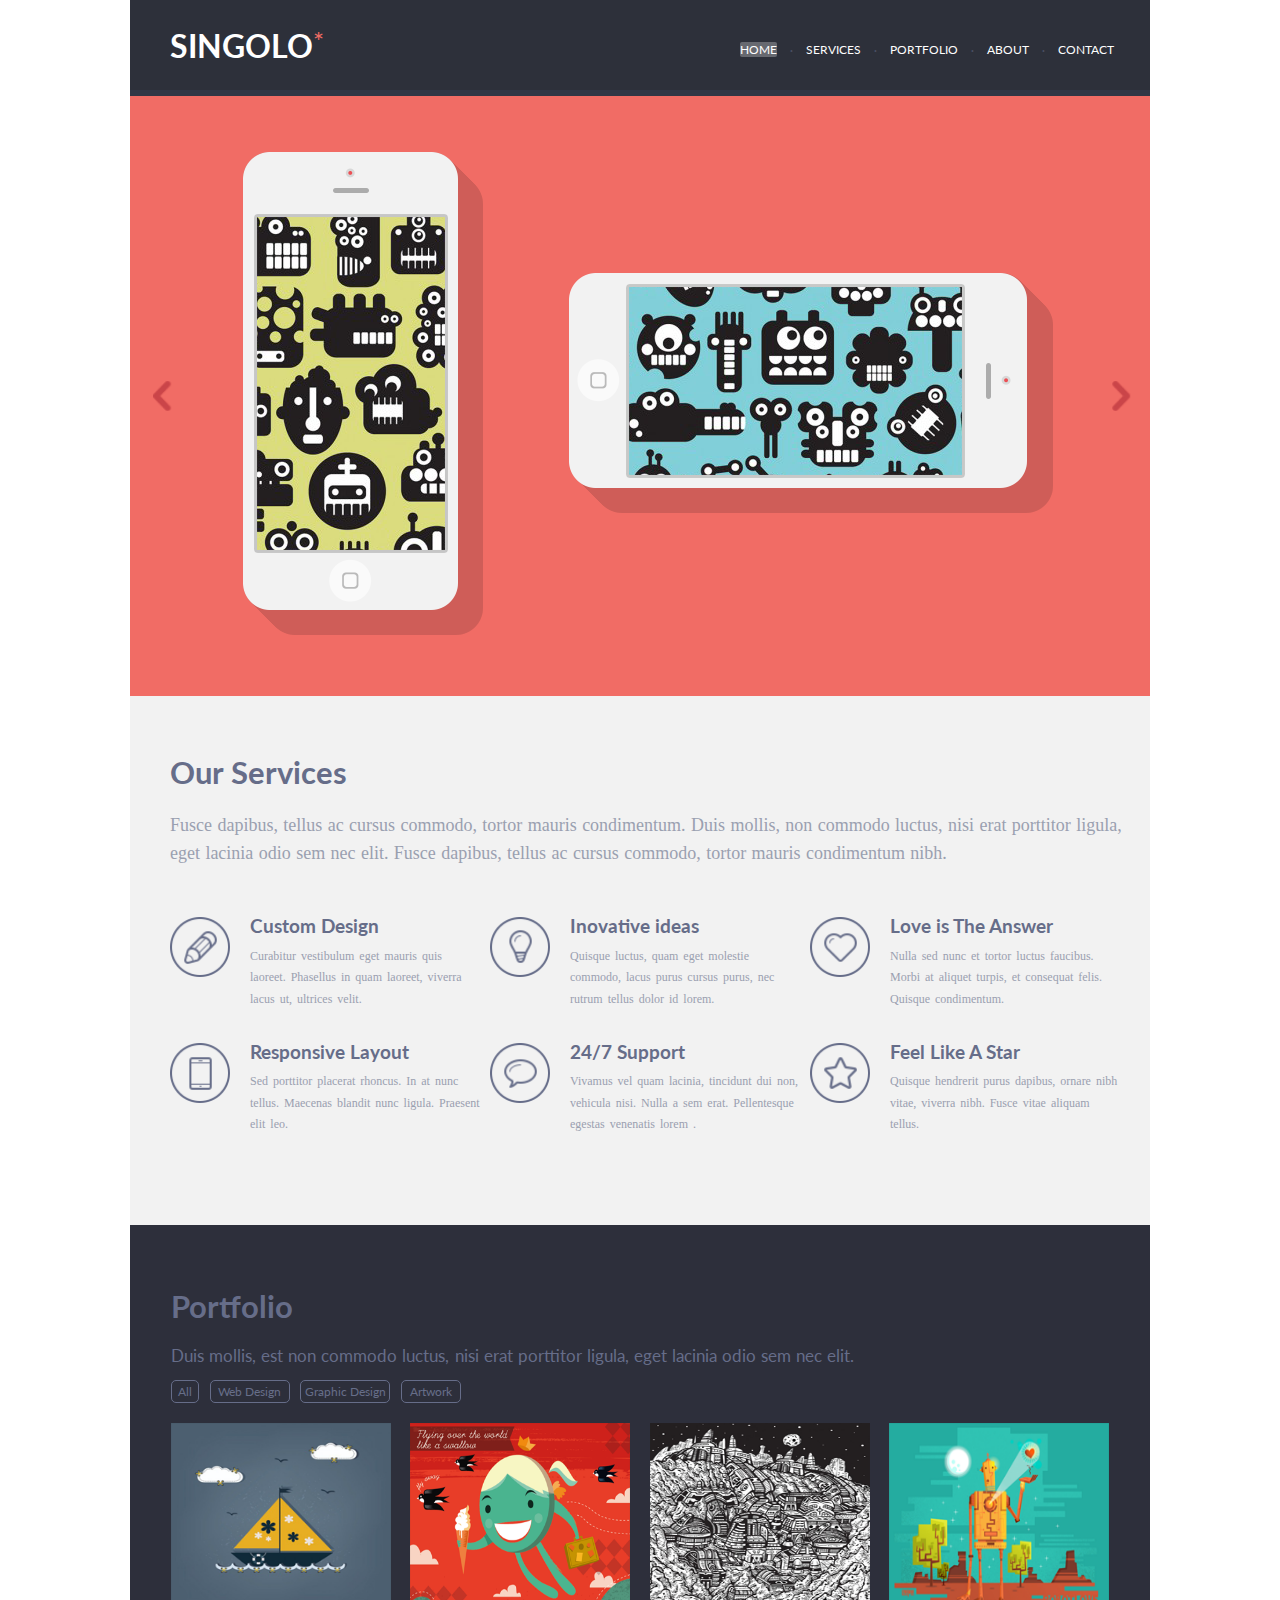
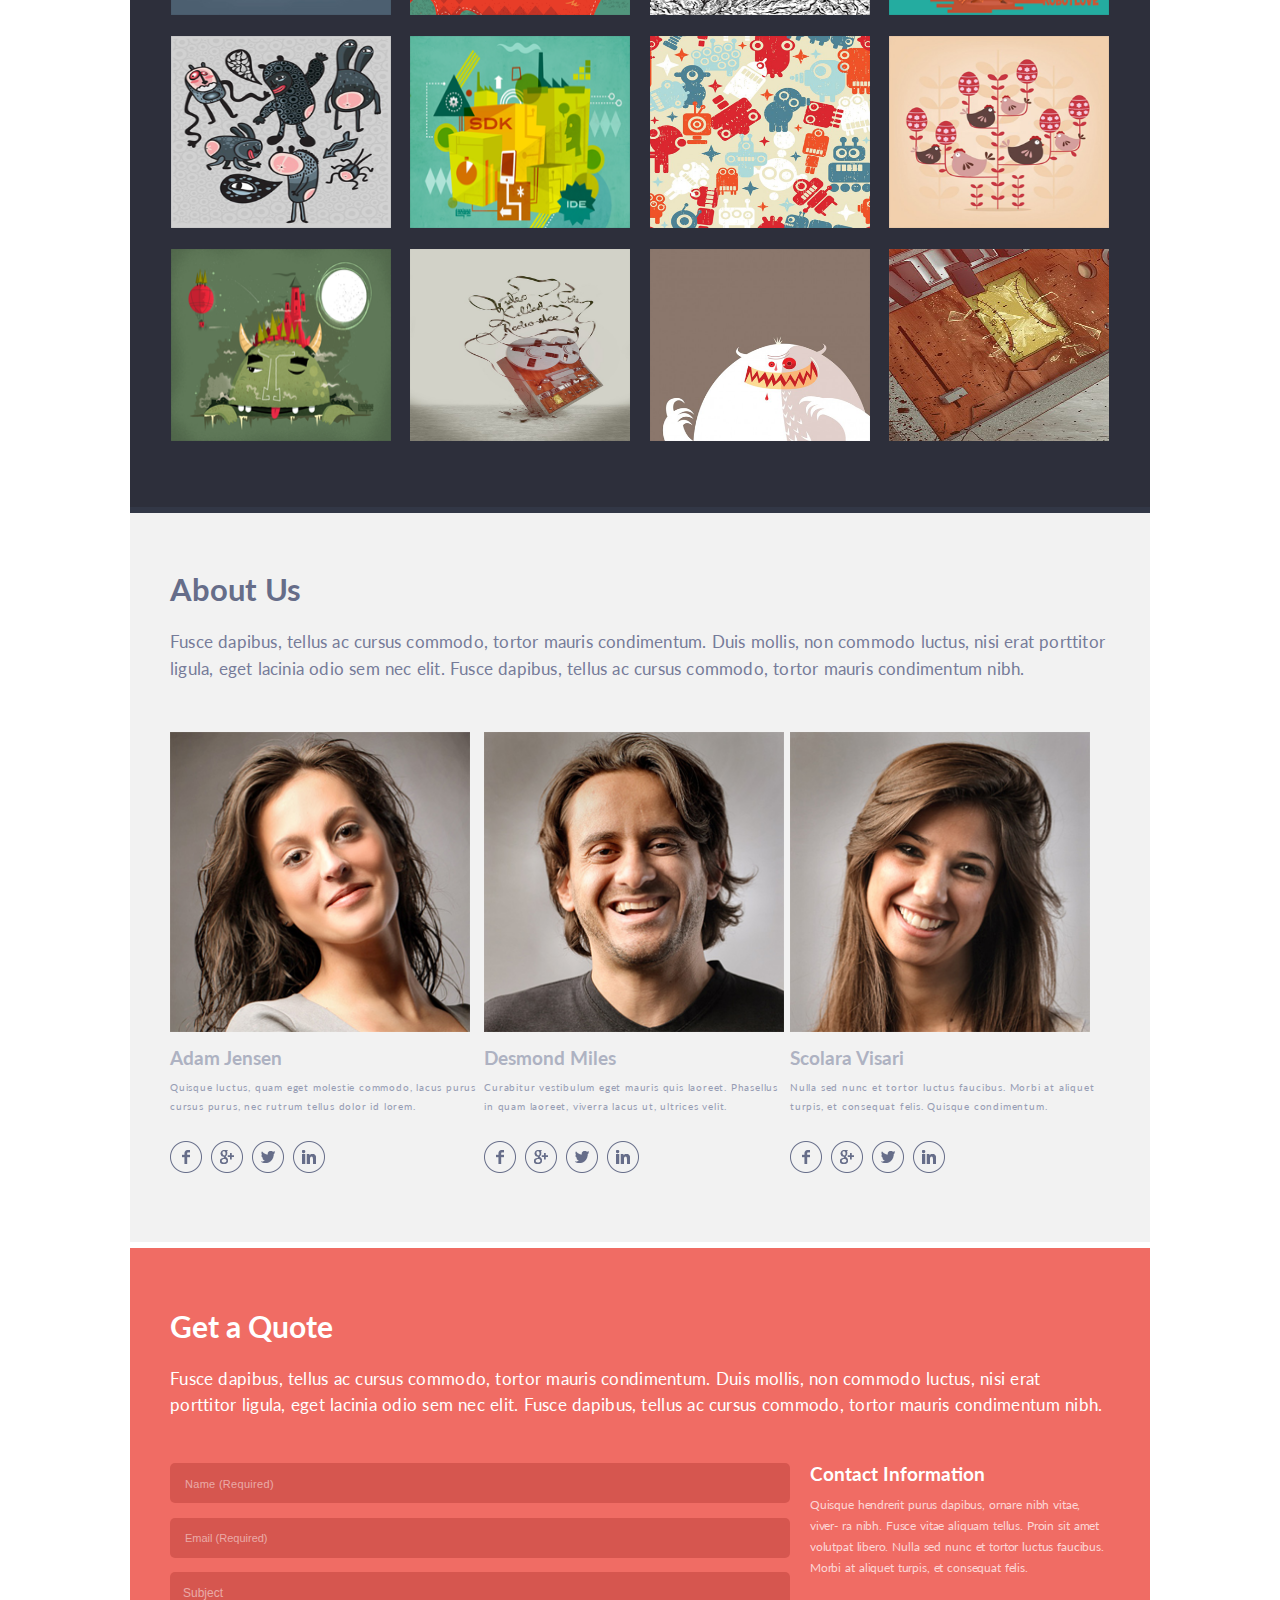
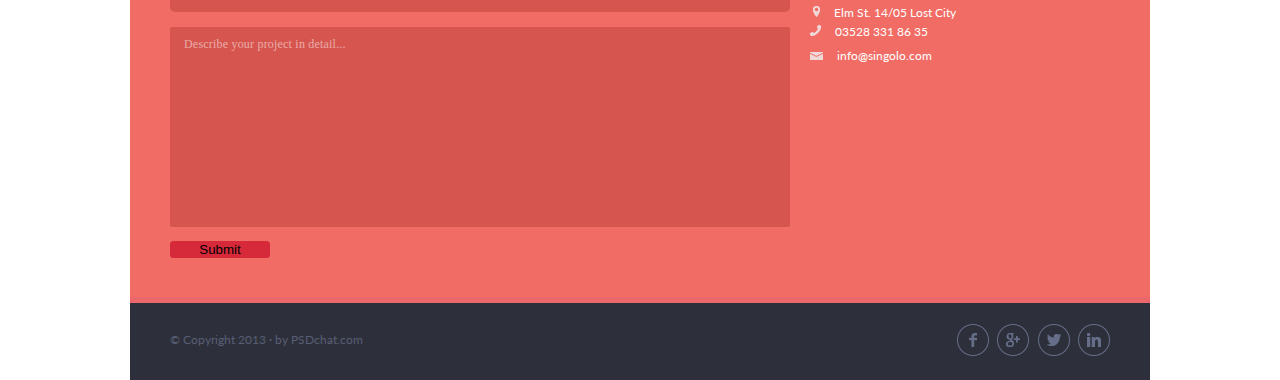
==== commit 9285c56a: "Fix: singolo responsive" ====
--- a/index.html
+++ b/index.html
@@ -2,6 +2,7 @@
 <html lang="eng">
     <head>
         <meta charset="utf-8">
+        <meta name="viewport" content="width=device-width, initial-scale=1.0">
         <title>SINGOLO</title>
         <link rel="stylesheet" href="style.css">
         <link href="https://fonts.googleapis.com/css?family=Lato&display=swap" rel="stylesheet">
@@ -19,12 +20,12 @@
                     </div>
                 </div>
                 <div class="burger-menu_navigation">
-                    <ul class="burger-menu_list">
+                    <ul id="burger-menu_list" class="burger-menu_list">
                         <li><a href="#">HOME</a></li>
-                        <li><a href="#">SERVICES</a></li>
-                        <li><a href="#">PORTFOLIO</a></li>
-                        <li><a href="#">ABOUT</a></li>
-                        <li><a href="#">CONTACT</a></li>
+                        <li><a href="#service_box">SERVICES</a></li>
+                        <li><a href="#portfollio_container">PORTFOLIO</a></li>
+                        <li><a href="#about_us-container">ABOUT</a></li>
+                        <li><a href="#quote-section">CONTACT</a></li>
                     </ul>
                 </div>
             </div>
--- a/style.css
+++ b/style.css
@@ -38,6 +38,7 @@
 }
 
 .navigation_container {
+    z-index: 2;
     width: 1020px;
     position: fixed;
     height: 90px;
@@ -262,12 +263,24 @@
 }
 
 
-.portfollio_navigation-buttons li :hover {
+.portfolio-navigation_active {
+    color: rgb(255, 255, 255);
     border: 1px white solid;
-    color: white;
     border-radius: 5px;
     transition: 0.1s ease-in-out all;
 }
+
+.portfollio_navigation-buttons li:hover {
+    color: white;
+    border: 1px white solid;
+    border-radius: 5px;
+    transition: 0.1s ease-in-out all;
+}
+
+.portfollio_navigation-buttons li a:hover {
+    color: white;
+}
+
 
 .portfollio_navigation-buttons-all {
     width: 28px;
@@ -287,8 +300,8 @@
 }
 
 .portfollio_navigation-buttons li a {
+    color: #676E89;
     text-decoration: none;
-    color: #676E89;
     width: 100%;
     height: 100%;
     display: flex;
@@ -300,7 +313,8 @@
     display: flex;
     justify-content: space-between;
     flex-wrap: wrap;
-    list-style-type: none; 
+    list-style-type: none;
+    padding-top: 20px; 
 }
 
 .portfollio_work-samples li {
@@ -392,156 +406,6 @@
     border-radius: 31px;
 }
 
-
-.portfollio_container {
-    padding: 60px 41px 45px 41px;
-    background-color: #353a47;
-}
-
-.portfollio_container h2 {
-    font-size: 31px;
-    color: #666D89;
-}
-
-.portfollio_container p {
-    font-size: 17px;
-    margin: 20px 0px 15px 0px;
-    word-spacing: 1.1px;
-    color: #666D89;
-}
-
-.portfollio_navigation-buttons {
-    width: 290px;
-    display: flex;
-    list-style-type: none;
-    justify-content: space-between;
-}
-
-.portfollio_navigation-buttons li {
-    border: 1px #666D89 solid;
-    border-radius: 5px;
-    font-size: 12px;
-}
-
-.portfollio_navigation-buttons li :hover {
-    border: 1px white solid;
-    color: white;
-    border-radius: 5px;
-    transition: 0.1s ease-in-out all;
-}
-
-.portfollio_navigation-buttons-all {
-    width: 28px;
-    height: 23px;
-}
-
-.portfollio_navigation-buttons-design {
-    width: 80px;
-}
-
-.portfollio_navigation-buttons-graphic {
-    width: 90px;
-}
-
-.portfollio_navigation-buttons-artwork {
-    width: 60px;
-}
-
-.portfollio_navigation-buttons li a {
-    text-decoration: none;
-    color: #676E89;
-    width: 100%;
-    height: 100%;
-    display: flex;
-    justify-content: center;
-    align-items: center;
-}
-
-.portfollio_work-samples {
-    display: flex;
-    justify-content: space-between;
-    flex-wrap: wrap;
-    list-style-type: none;
-    padding-top: 20px;  
-}
-
-.portfollio_work-samples li {
-    margin-bottom: 12px;
-}
-
-.portfollio_work-samples li img {
-    width: 220px;
-    height: 190px;
-}
-
-.about_us-container {
-    height: 732px;
-  }
-  
-  .about_us-section {
-    height: 729px;
-    padding: 57px 40px;
-    background-color: #F2F2F2;
-  }
-  
-  .about_us-container h2 {
-    font-size: 31px;
-    color: #666D89;
-  }
-  
-  .about_us-description {
-    font-size: 17px;
-    padding: 20px 0px 50px 0px;
-    line-height: 27px;
-    word-spacing: 1px;
-    letter-spacing: 0.2px;
-  }
-  
-  .about_us-people {
-    display: flex;
-    justify-content: space-between;
-    list-style: none;
-  }
-  
-  .about_us-people li {
-    display: flex;
-    flex-direction: column;
-    width: 300px;
-  }
-  
-  .about_us-people li img {
-    width: 300px;
-    height: auto;
-  }
-  
-  .about_us-people li h3 {
-    padding: 15px 0px 9px 0px;
-    color: #AEB2C2;
-  }
-  
-  .about_us-people li  p {
-    font-size: 10px;
-    letter-spacing: 0.8px;
-    line-height: 19px;
-    color: #979DB4;
-  }
-  
-  .about_us-people li div {
-    display: flex;
-    justify-content: space-between;
-    width: 155px;
-    padding-top: 25px;
-  }
-  
-  .about_us-people li div a {
-    text-decoration: none;
-  }
-  
-  .about_us-people li div a img {
-    width: 32px;
-    height: 32px;
-}
-  
 
 .quote-section {
     color: white;
@@ -983,7 +847,7 @@
     }
 
     .contact-form input {
-        width: 315px;
+        width: 290px;
     }
 
     .information-container {
